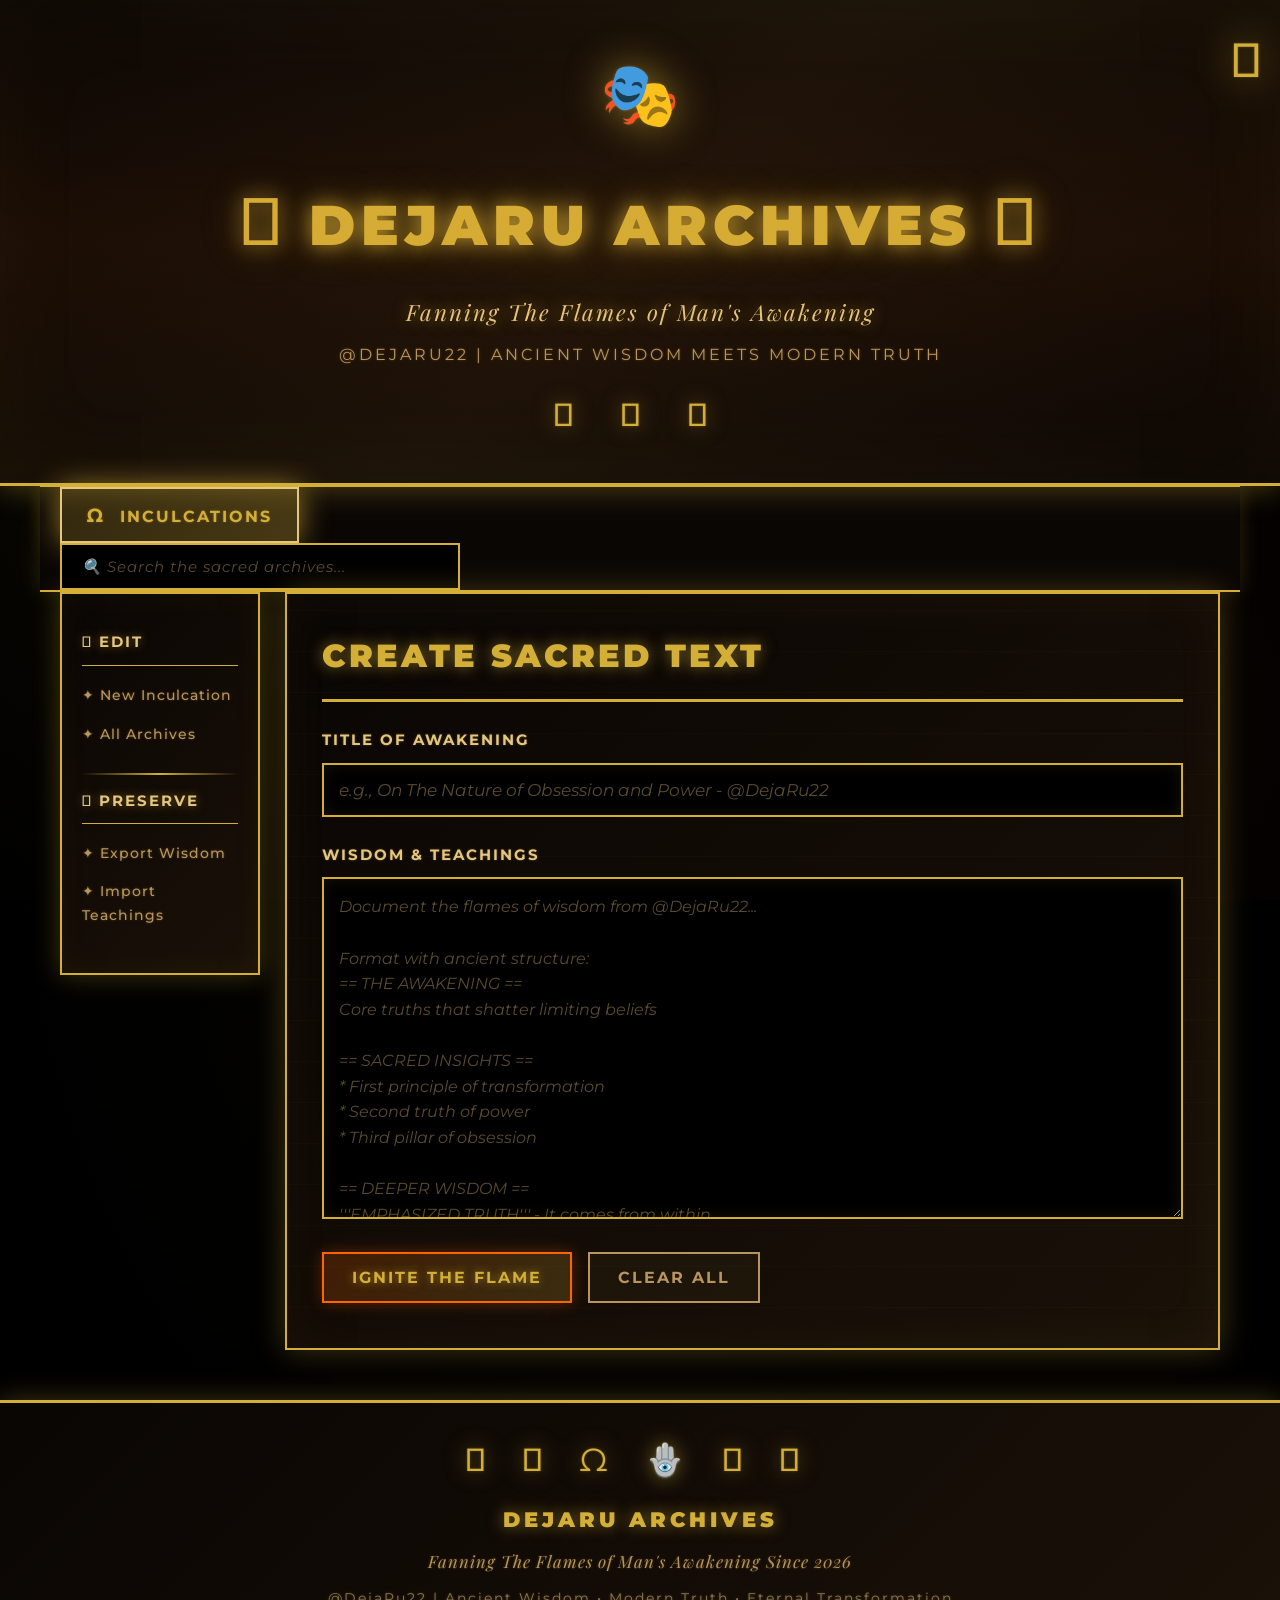
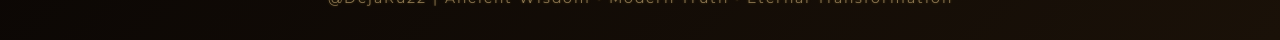
==== index.html @ dc23261e "first commit" ====
<!DOCTYPE html>
<html lang="en">
<head>
    <meta charset="UTF-8">
    <meta name="viewport" content="width=device-width, initial-scale=1.0">
    <title>DejaRu Archives 𓂀 Fanning The Flames of Man's Awakening</title>
    <link rel="stylesheet" href="styles.css">
    <link rel="preconnect" href="https://fonts.googleapis.com">
    <link rel="preconnect" href="https://fonts.gstatic.com" crossorigin>
    <link href="https://fonts.googleapis.com/css2?family=Montserrat:wght@400;700;900&family=Playfair+Display:ital,wght@0,400;0,700;1,400&display=swap" rel="stylesheet">
</head>
<body>
    <header>
        <div class="flame-overlay"></div>
        <div class="eye-of-horus">𓂀</div>
        <div class="container">
            <div class="mask-symbol">🎭</div>
            <h1 class="site-title">
                <span class="hieroglyph">𓂀</span> DEJARU ARCHIVES <span class="hieroglyph">𓂀</span>
            </h1>
            <p class="tagline">Fanning The Flames of Man's Awakening</p>
            <p class="subtitle">@DejaRu22 | Ancient Wisdom Meets Modern Truth</p>
            <div class="lotus-divider">𓆃 𓆃 𓆃</div>
        </div>
    </header>

    <nav class="container">
        <div class="nav-links">
            <a href="#" class="active"><span class="icon">Ω</span> Inculcations</a>
        </div>
        <div class="search-container">
            <input type="text" id="searchInput" placeholder="🔍 Search the sacred archives...">
            <div id="searchResults" class="search-results" style="display: none;"></div>
        </div>
    </nav>

    <main class="container">
        <div class="content-wrapper">
            <aside class="sidebar">
                <div class="tools-box">
                    <h3>𓂀 EDIT</h3>
                    <ul>
                        <li><a href="#" id="newPageLink">✦ New Inculcation</a></li>
                        <li><a href="#" id="viewPagesLink">✦ All Archives</a></li>
                    </ul>
                </div>
                <div class="tools-box">
                    <h3>𓆃 PRESERVE</h3>
                    <ul>
                        <li><a href="#" id="exportDataLink">✦ Export Wisdom</a></li>
                        <li><a href="#" id="importDataLink">✦ Import Teachings</a></li>
                    </ul>
                    <input type="file" id="importFileInput" accept=".json" style="display: none;">
                </div>
                <div class="tools-box" id="savedPagesBox" style="display: none;">
                    <h3>Ω CONTENTS</h3>
                    <ul id="savedPagesList"></ul>
                </div>
                <div class="tools-box" id="tocBox" style="display: none;">
                    <h3>Ω CONTENTS</h3>
                    <ul id="tableOfContents"></ul>
                </div>
            </aside>

            <article class="main-content">
                <div class="edit-section" id="editSection">
                    <h2>CREATE SACRED TEXT</h2>
                    <div class="form-group">
                        <label for="pageTitle">Title of Awakening</label>
                        <input type="text" id="pageTitle" placeholder="e.g., On The Nature of Obsession and Power - @DejaRu22">
                    </div>
                    <div class="form-group">
                        <label for="pageContent">Wisdom & Teachings</label>
                        <textarea id="pageContent" rows="12" placeholder="Document the flames of wisdom from @DejaRu22...

Format with ancient structure:
== THE AWAKENING ==
Core truths that shatter limiting beliefs

== SACRED INSIGHTS ==
* First principle of transformation
* Second truth of power
* Third pillar of obsession

== DEEPER WISDOM ==
'''EMPHASIZED TRUTH''' - It comes from within
''Subtle wisdom'' - The path reveals itself"></textarea>
                    </div>
                    <button id="generateBtn" class="btn-primary">IGNITE THE FLAME</button>
                    <button id="savePageBtn" class="btn-primary" style="display: none;">UPDATE WISDOM</button>
                    <button id="clearBtn" class="btn-secondary">Clear All</button>
                </div>

                <div class="display-section" id="displaySection" style="display: none;">
                    <div class="page-actions">
                        <button id="newPageBtn" class="btn-primary">New Teaching</button>
                        <button id="editBtn" class="btn-secondary">Edit</button>
                        <button id="deleteBtn" class="btn-delete">Terminate</button>
                        <button id="copyBtn" class="btn-secondary">Copy</button>
                    </div>
                    <h1 id="displayTitle" class="article-title"></h1>
                    <div class="article-metadata">
                        <p><span class="hieroglyph">𓂀</span> From the Archives of @DejaRu22 <span class="hieroglyph">𓆃</span></p>
                    </div>
                    <hr>
                    <div id="displayContent" class="article-content"></div>
                    <hr>
                    <div class="article-footer">
                        <p class="timestamp">Preserved: <span id="lastEdited"></span></p>
                        <p class="footer-quote">"The flames of awakening burn eternal."</p>
                    </div>
                </div>
            </article>
        </div>
    </main>

    <footer>
        <div class="container">
            <div class="footer-symbols">𓂀 𓆃 Ω 🪬 𓆃 𓂀</div>
            <p class="footer-main">DEJARU ARCHIVES</p>
            <p class="footer-tagline">Fanning The Flames of Man's Awakening Since 2026</p>
            <p class="footer-credit">@DejaRu22 | Ancient Wisdom • Modern Truth • Eternal Transformation</p>
        </div>
    </footer>

    <script src="script.js"></script>
</body>
</html>
---- styles.css ----
* {
    margin: 0;
    padding: 0;
    box-sizing: border-box;
}

html {
    scroll-behavior: smooth;
}

body {
    font-family: 'Montserrat', -apple-system, sans-serif;
    background: #000000;
    background-image: radial-gradient(ellipse at center, rgba(212, 175, 55, 0.03) 0%, rgba(0, 0, 0, 0.95) 70%);
    color: #d4af37;
    line-height: 1.7;
    text-shadow: 0 0 3px rgba(212, 175, 55, 0.3);
}

.container {
    max-width: 1200px;
    margin: 0 auto;
    padding: 0 20px;
}

/* Mystical Background */
body::before {
    content: '';
    position: fixed;
    top: 0;
    left: 0;
    width: 100%;
    height: 100%;
    background: 
        radial-gradient(circle at 20% 50%, rgba(212, 175, 55, 0.05) 0%, transparent 50%),
        radial-gradient(circle at 80% 80%, rgba(255, 100, 0, 0.03) 0%, transparent 50%);
    pointer-events: none;
    z-index: -1;
    animation: mysticalPulse 15s ease-in-out infinite;
}

@keyframes mysticalPulse {
    0%, 100% { opacity: 0.5; }
    50% { opacity: 1; }
}

/* Header - Golden Temple */
header {
    background: linear-gradient(135deg, #0a0604 0%, #1a1108 50%, #0a0604 100%);
    border-bottom: 3px solid #d4af37;
    box-shadow: 
        0 0 30px rgba(212, 175, 55, 0.4),
        inset 0 0 100px rgba(212, 175, 55, 0.05);
    color: #d4af37;
    padding: 40px 0;
    position: relative;
    overflow: hidden;
}

.flame-overlay {
    position: absolute;
    top: 0;
    left: 0;
    right: 0;
    bottom: 0;
    background: linear-gradient(180deg, 
        transparent 0%, 
        rgba(255, 100, 0, 0.05) 50%, 
        transparent 100%);
    animation: flameFlicker 4s ease-in-out infinite;
    pointer-events: none;
}

@keyframes flameFlicker {
    0%, 100% { opacity: 0.3; }
    50% { opacity: 0.7; }
}

.mask-symbol {
    font-size: 4em;
    text-align: center;
    margin-bottom: 15px;
    filter: drop-shadow(0 0 20px rgba(212, 175, 55, 0.6));
    animation: maskGlow 3s ease-in-out infinite;
}

@keyframes maskGlow {
    0%, 100% { 
        filter: drop-shadow(0 0 20px rgba(212, 175, 55, 0.6));
        transform: scale(1);
    }
    50% { 
        filter: drop-shadow(0 0 40px rgba(212, 175, 55, 0.9));
        transform: scale(1.05);
    }
}

.site-title {
    font-size: 3.5em;
    margin-bottom: 15px;
    font-weight: 900;
    letter-spacing: 6px;
    text-transform: uppercase;
    text-align: center;
    color: #d4af37;
    text-shadow: 
        0 0 20px rgba(212, 175, 55, 0.8),
        0 0 40px rgba(212, 175, 55, 0.4);
}

.hieroglyph {
    font-size: 1.2em;
    display: inline-block;
    animation: hieroglyphFloat 4s ease-in-out infinite;
}

@keyframes hieroglyphFloat {
    0%, 100% { transform: translateY(0); }
    50% { transform: translateY(-5px); }
}

.tagline {
    font-family: 'Playfair Display', serif;
    font-size: 1.4em;
    text-align: center;
    font-style: italic;
    margin-bottom: 10px;
    color: #e5c680;
    letter-spacing: 2px;
    text-shadow: 0 0 15px rgba(212, 175, 55, 0.6);
}

.subtitle {
    text-align: center;
    font-size: 1em;
    color: #b8945f;
    letter-spacing: 3px;
    text-transform: uppercase;
    margin-bottom: 20px;
}

.lotus-divider {
    text-align: center;
    font-size: 2em;
    color: #d4af37;
    letter-spacing: 20px;
    margin-top: 20px;
    filter: drop-shadow(0 0 10px rgba(212, 175, 55, 0.5));
}

/* Eye of Horus - Blinking */
.eye-of-horus {
    position: absolute;
    top: 20px;
    right: 20px;
    font-size: 3em;
    color: #d4af37;
    filter: drop-shadow(0 0 20px rgba(212, 175, 55, 0.8));
    animation: eyeBlink 8s infinite;
    cursor: pointer;
    transition: transform 0.3s;
}

.eye-of-horus:hover {
    transform: scale(1.2);
    filter: drop-shadow(0 0 30px rgba(212, 175, 55, 1));
}

@keyframes eyeBlink {
    0%, 48%, 52%, 100% {
        opacity: 1;
        transform: scaleY(1);
    }
    50% {
        opacity: 0.3;
        transform: scaleY(0.1);
    }
}

/* Navigation - Sacred Tabs */
nav {
    background: #0a0604;
    border-bottom: 2px solid #d4af37;
    border-top: 1px solid #d4af37;
    padding: 15px 0;
    margin-bottom: 25px;
    box-shadow: 0 0 20px rgba(212, 175, 55, 0.2);
}

nav .container {
    display: flex;
    justify-content: space-between;
    align-items: center;
    gap: 20px;
    flex-wrap: wrap;
}

.nav-links {
    display: flex;
    gap: 25px;
}

.nav-links a {
    color: #d4af37;
    text-decoration: none;
    padding: 10px 25px;
    border: 2px solid #d4af37;
    border-radius: 0;
    transition: all 0.4s ease;
    font-family: 'Montserrat', sans-serif;
    font-weight: 700;
    letter-spacing: 2px;
    text-transform: uppercase;
    position: relative;
    overflow: hidden;
    background: linear-gradient(135deg, rgba(212, 175, 55, 0.05), rgba(212, 175, 55, 0.1));
}

.nav-links a .icon {
    margin-right: 8px;
    font-size: 1.2em;
}

.nav-links a::before {
    content: '';
    position: absolute;
    top: 0;
    left: -100%;
    width: 100%;
    height: 100%;
    background: linear-gradient(90deg, transparent, rgba(212, 175, 55, 0.3), transparent);
    transition: left 0.6s;
}

.nav-links a:hover::before {
    left: 100%;
}

.nav-links a:hover {
    background: rgba(212, 175, 55, 0.2);
    box-shadow: 
        0 0 25px rgba(212, 175, 55, 0.6),
        inset 0 0 15px rgba(212, 175, 55, 0.2);
    text-shadow: 0 0 15px rgba(212, 175, 55, 1);
    transform: translateY(-2px);
}

.nav-links a.active {
    background: linear-gradient(135deg, rgba(212, 175, 55, 0.2), rgba(212, 175, 55, 0.3));
    box-shadow: 0 0 30px rgba(212, 175, 55, 0.7);
    border-color: #e5c680;
}

/* Search Bar */
.search-container {
    position: relative;
    flex: 1;
    max-width: 400px;
    min-width: 250px;
}

#searchInput {
    width: 100%;
    padding: 12px 20px;
    background: #000000;
    border: 2px solid #d4af37;
    color: #d4af37;
    font-family: 'Montserrat', sans-serif;
    font-size: 0.95em;
    border-radius: 0;
    transition: all 0.3s;
    letter-spacing: 1px;
}

#searchInput:focus {
    outline: none;
    box-shadow: 0 0 20px rgba(212, 175, 55, 0.6);
    border-color: #e5c680;
    text-shadow: 0 0 5px rgba(212, 175, 55, 0.4);
}

#searchInput::placeholder {
    color: #5a4a2f;
    font-style: italic;
}

.search-results {
    position: absolute;
    top: 100%;
    left: 0;
    right: 0;
    background: linear-gradient(135deg, #0a0604 0%, #1a1108 100%);
    border: 2px solid #d4af37;
    border-top: none;
    max-height: 400px;
    overflow-y: auto;
    z-index: 1000;
    box-shadow: 0 10px 30px rgba(0, 0, 0, 0.8);
}

.search-result-item {
    padding: 15px;
    border-bottom: 1px solid rgba(212, 175, 55, 0.2);
    cursor: pointer;
    transition: all 0.3s;
}

.search-result-item:hover {
    background: rgba(212, 175, 55, 0.1);
    box-shadow: inset 5px 0 0 #d4af37;
}

.search-result-item:last-child {
    border-bottom: none;
}

.search-result-title {
    color: #d4af37;
    font-weight: 700;
    margin-bottom: 5px;
    font-size: 1.05em;
}

.search-result-excerpt {
    color: #b8945f;
    font-size: 0.9em;
    line-height: 1.4;
}

.search-no-results {
    padding: 20px;
    text-align: center;
    color: #8a7450;
    font-style: italic;
}

/* Main Content */
.content-wrapper {
    display: grid;
    grid-template-columns: 200px 1fr;
    gap: 25px;
    margin-bottom: 30px;
}

/* Sidebar - Sacred Vault */
.sidebar {
    background: linear-gradient(135deg, #0a0604 0%, #1a1108 100%);
    border: 2px solid #d4af37;
    padding: 20px;
    height: fit-content;
    border-radius: 0;
    box-shadow: 
        0 0 25px rgba(212, 175, 55, 0.3),
        inset 0 0 30px rgba(212, 175, 55, 0.05);
}

.tools-box {
    margin-bottom: 25px;
    position: relative;
    padding-top: 15px;
}

.tools-box::before {
    content: '';
    position: absolute;
    top: 0;
    left: 0;
    right: 0;
    height: 2px;
    background: linear-gradient(90deg, transparent, #d4af37, transparent);
}

.tools-box:first-child::before {
    display: none;
}

.tools-box:last-child {
    margin-bottom: 0;
}

.tools-box h3 {
    font-size: 0.95em;
    margin-bottom: 15px;
    padding-bottom: 10px;
    border-bottom: 1px solid #d4af37;
    color: #e5c680;
    letter-spacing: 2px;
    text-transform: uppercase;
    font-weight: 700;
    text-shadow: 0 0 10px rgba(212, 175, 55, 0.5);
}

.tools-box ul {
    list-style: none;
}

.tools-box li {
    margin: 12px 0;
}

.tools-box a {
    color: #b8945f;
    text-decoration: none;
    font-size: 0.9em;
    transition: all 0.3s;
    display: inline-block;
    letter-spacing: 1px;
    font-weight: 500;
}

.tools-box a:hover {
    color: #d4af37;
    text-shadow: 0 0 12px rgba(212, 175, 55, 0.8);
    transform: translateX(8px);
    filter: drop-shadow(0 0 5px rgba(212, 175, 55, 0.5));
}

.category-filter.active {
    color: #d4af37;
    font-weight: 700;
    text-shadow: 0 0 10px rgba(212, 175, 55, 0.8);
}

#tableOfContents {
    max-height: 400px;
    overflow-y: auto;
}

#tableOfContents::-webkit-scrollbar {
    width: 10px;
}

#tableOfContents::-webkit-scrollbar-track {
    background: #0a0604;
    border: 1px solid #d4af37;
}

#tableOfContents::-webkit-scrollbar-thumb {
    background: linear-gradient(180deg, #d4af37, #b8945f);
    box-shadow: 0 0 10px rgba(212, 175, 55, 0.5);
}

#tableOfContents::-webkit-scrollbar-thumb:hover {
    background: #d4af37;
}

/* Main Article - Sacred Scroll */
.main-content {
    background: linear-gradient(135deg, #0a0604 0%, #1a1108 100%);
    border: 2px solid #d4af37;
    padding: 35px;
    border-radius: 0;
    min-height: 500px;
    box-shadow: 
        0 0 30px rgba(212, 175, 55, 0.3),
        inset 0 0 50px rgba(212, 175, 55, 0.05);
    position: relative;
}

.main-content::before {
    content: '';
    position: absolute;
    top: 0;
    left: 0;
    right: 0;
    bottom: 0;
    background: 
        repeating-linear-gradient(
            0deg,
            transparent,
            transparent 40px,
            rgba(212, 175, 55, 0.02) 40px,
            rgba(212, 175, 55, 0.02) 41px
        );
    pointer-events: none;
}

/* Edit Section */
.edit-section h2 {
    margin-bottom: 25px;
    color: #d4af37;
    font-size: 2em;
    letter-spacing: 3px;
    text-transform: uppercase;
    border-bottom: 3px solid #d4af37;
    padding-bottom: 15px;
    font-weight: 900;
    text-shadow: 0 0 15px rgba(212, 175, 55, 0.6);
}

.form-group {
    margin-bottom: 25px;
    position: relative;
    z-index: 1;
}

.form-group label {
    display: block;
    margin-bottom: 10px;
    font-weight: 700;
    color: #e5c680;
    letter-spacing: 2px;
    text-transform: uppercase;
    font-size: 0.95em;
}

.form-group input[type="text"] {
    width: 100%;
    padding: 15px;
    border: 2px solid #d4af37;
    border-radius: 0;
    font-size: 1.05em;
    font-family: 'Montserrat', sans-serif;
    background: #000000;
    color: #d4af37;
    box-shadow: inset 0 0 15px rgba(212, 175, 55, 0.1);
    transition: all 0.3s;
}

.form-group textarea {
    width: 100%;
    padding: 15px;
    border: 2px solid #d4af37;
    border-radius: 0;
    font-size: 1em;
    font-family: 'Montserrat', sans-serif;
    resize: vertical;
    background: #000000;
    color: #d4af37;
    box-shadow: inset 0 0 15px rgba(212, 175, 55, 0.1);
    transition: all 0.3s;
    line-height: 1.6;
}

.form-group input:focus,
.form-group textarea:focus {
    outline: none;
    border-color: #e5c680;
    box-shadow: 
        0 0 20px rgba(212, 175, 55, 0.6),
        inset 0 0 20px rgba(212, 175, 55, 0.15);
    text-shadow: 0 0 5px rgba(212, 175, 55, 0.4);
}

.form-group input::placeholder,
.form-group textarea::placeholder {
    color: #5a4a2f;
    font-style: italic;
}

/* Category Selection */
.category-select {
    display: flex;
    flex-wrap: wrap;
    gap: 15px;
    padding: 15px;
    background: rgba(212, 175, 55, 0.05);
    border: 1px solid rgba(212, 175, 55, 0.3);
}

.category-checkbox {
    display: flex;
    align-items: center;
    gap: 8px;
    color: #b8945f;
    cursor: pointer;
    font-size: 0.95em;
    font-weight: 600;
    letter-spacing: 1px;
    transition: all 0.3s;
}

.category-checkbox:hover {
    color: #d4af37;
    text-shadow: 0 0 8px rgba(212, 175, 55, 0.6);
}

.category-checkbox input[type="checkbox"] {
    width: 18px;
    height: 18px;
    cursor: pointer;
    accent-color: #d4af37;
}

/* Article Categories Display */
.article-categories {
    display: flex;
    flex-wrap: wrap;
    gap: 10px;
    margin-bottom: 15px;
}

.category-tag {
    display: inline-block;
    padding: 6px 14px;
    background: linear-gradient(135deg, rgba(212, 175, 55, 0.2), rgba(212, 175, 55, 0.3));
    border: 1px solid #d4af37;
    color: #d4af37;
    font-size: 0.85em;
    font-weight: 700;
    letter-spacing: 1px;
    text-transform: uppercase;
    box-shadow: 0 0 10px rgba(212, 175, 55, 0.3);
}

/* Buttons - Sacred Actions */
.btn-primary,
.btn-secondary,
.btn-delete {
    padding: 14px 28px;
    border: 2px solid #d4af37;
    border-radius: 0;
    font-size: 1em;
    cursor: pointer;
    margin-right: 12px;
    margin-bottom: 10px;
    transition: all 0.4s ease;
    font-family: 'Montserrat', sans-serif;
    font-weight: 700;
    letter-spacing: 2px;
    text-transform: uppercase;
    position: relative;
    overflow: hidden;
    z-index: 1;
}

.btn-primary {
    background: linear-gradient(135deg, rgba(255, 100, 0, 0.2), rgba(212, 175, 55, 0.2));
    color: #d4af37;
    border-color: #ff6400;
    text-shadow: 0 0 8px rgba(212, 175, 55, 0.6);
    box-shadow: 0 0 15px rgba(255, 100, 0, 0.3);
}

.btn-primary::before {
    content: '';
    position: absolute;
    top: 50%;
    left: 50%;
    width: 0;
    height: 0;
    border-radius: 50%;
    background: radial-gradient(circle, rgba(255, 100, 0, 0.4), transparent);
    transform: translate(-50%, -50%);
    transition: width 0.6s, height 0.6s;
    z-index: -1;
}

.btn-primary:hover::before {
    width: 400px;
    height: 400px;
}

.btn-primary:hover {
    background: linear-gradient(135deg, rgba(255, 100, 0, 0.4), rgba(212, 175, 55, 0.4));
    box-shadow: 
        0 0 30px rgba(255, 100, 0, 0.7),
        0 0 50px rgba(212, 175, 55, 0.4);
    text-shadow: 0 0 15px rgba(255, 100, 0, 1);
    transform: translateY(-3px);
    border-color: #ffa500;
}

.btn-secondary {
    background: rgba(212, 175, 55, 0.05);
    color: #b8945f;
    border: 2px solid #b8945f;
}

.btn-secondary:hover {
    background: rgba(212, 175, 55, 0.15);
    box-shadow: 0 0 20px rgba(212, 175, 55, 0.5);
    text-shadow: 0 0 10px rgba(212, 175, 55, 0.8);
    color: #d4af37;
    border-color: #d4af37;
    transform: translateY(-2px);
}

.btn-delete {
    background: rgba(180, 0, 0, 0.2);
    color: #ff4444;
    border: 2px solid #cc0000;
}

.btn-delete:hover {
    background: rgba(180, 0, 0, 0.4);
    box-shadow: 
        0 0 25px rgba(255, 0, 0, 0.6),
        0 0 40px rgba(255, 0, 0, 0.3);
    text-shadow: 0 0 12px rgba(255, 0, 0, 1);
    border-color: #ff0000;
    transform: translateY(-3px);
}

/* Display Section - Sacred Texts */
.display-section {
    animation: fadeIn 0.8s ease-in;
    position: relative;
    z-index: 1;
}

@keyframes fadeIn {
    from {
        opacity: 0;
        transform: translateY(30px);
    }
    to {
        opacity: 1;
        transform: translateY(0);
    }
}

.page-actions {
    float: right;
    margin-bottom: 20px;
}

.article-title {
    font-size: 2.8em;
    margin-bottom: 15px;
    color: #d4af37;
    border-bottom: none;
    letter-spacing: 3px;
    text-transform: uppercase;
    font-weight: 900;
    text-shadow: 
        0 0 20px rgba(212, 175, 55, 0.6),
        0 0 40px rgba(212, 175, 55, 0.3);
    line-height: 1.2;
}

.article-metadata {
    font-size: 0.95em;
    color: #b8945f;
    margin-bottom: 20px;
    letter-spacing: 1px;
    font-style: italic;
}

.article-content {
    line-height: 1.9;
    color: #c9b382;
    clear: both;
    padding-top: 25px;
    font-size: 1.05em;
}

.article-content h2 {
    font-size: 1.9em;
    margin-top: 40px;
    margin-bottom: 20px;
    border-bottom: 3px solid #d4af37;
    padding-bottom: 12px;
    scroll-margin-top: 20px;
    color: #d4af37;
    letter-spacing: 3px;
    text-transform: uppercase;
    font-weight: 900;
    text-shadow: 0 0 15px rgba(212, 175, 55, 0.5);
}

.article-content h3 {
    font-size: 1.5em;
    margin-top: 30px;
    margin-bottom: 15px;
    scroll-margin-top: 20px;
    color: #e5c680;
    letter-spacing: 2px;
    font-weight: 700;
    text-shadow: 0 0 10px rgba(212, 175, 55, 0.4);
}

.article-content h2:target,
.article-content h3:target {
    background: linear-gradient(90deg, rgba(212, 175, 55, 0.2), transparent);
    padding: 12px;
    margin-left: -12px;
    border-radius: 0;
    box-shadow: 
        -5px 0 0 #d4af37,
        0 0 30px rgba(212, 175, 55, 0.4);
}

.article-content p {
    margin-bottom: 18px;
}

.article-content ul {
    margin-left: 35px;
    margin-bottom: 20px;
    list-style: none;
}

.article-content li {
    margin-bottom: 12px;
    position: relative;
    padding-left: 10px;
}

.article-content li::before {
    content: '✦';
    position: absolute;
    left: -25px;
    color: #d4af37;
    font-size: 1.2em;
    filter: drop-shadow(0 0 5px rgba(212, 175, 55, 0.6));
}

.article-content a {
    color: #ffd700;
    text-decoration: none;
    border-bottom: 1px solid #d4af37;
    transition: all 0.3s;
    font-weight: 600;
}

.article-content a:hover {
    color: #ffeb3b;
    border-bottom: 2px solid #ffeb3b;
    text-shadow: 0 0 15px rgba(255, 215, 0, 0.8);
    filter: drop-shadow(0 0 5px rgba(255, 215, 0, 0.6));
}

.article-content strong {
    color: #d4af37;
    font-weight: 900;
    text-shadow: 0 0 8px rgba(212, 175, 55, 0.6);
    letter-spacing: 1px;
}

.article-content em {
    color: #e5c680;
    font-family: 'Playfair Display', serif;
    font-style: italic;
}

.article-footer {
    margin-top: 40px;
    padding-top: 20px;
    border-top: 2px solid #d4af37;
    color: #8a7450;
    letter-spacing: 1px;
}

.timestamp {
    font-size: 0.9em;
    margin-bottom: 10px;
}

.footer-quote {
    font-family: 'Playfair Display', serif;
    font-style: italic;
    font-size: 1.1em;
    color: #b8945f;
    text-align: center;
    margin-top: 15px;
}

hr {
    border: none;
    border-top: 2px solid #d4af37;
    margin: 30px 0;
    box-shadow: 0 0 10px rgba(212, 175, 55, 0.3);
    position: relative;
}

hr::after {
    content: '𓂀';
    position: absolute;
    top: 50%;
    left: 50%;
    transform: translate(-50%, -50%);
    background: #0a0604;
    padding: 0 15px;
    color: #d4af37;
    font-size: 1.5em;
}

/* Footer - Sacred Ground */
footer {
    background: linear-gradient(135deg, #0a0604 0%, #1a1108 100%);
    border-top: 3px solid #d4af37;
    padding: 30px 0;
    text-align: center;
    color: #b8945f;
    box-shadow: 0 0 25px rgba(212, 175, 55, 0.3);
    margin-top: 50px;
}

.footer-symbols {
    font-size: 2em;
    color: #d4af37;
    margin-bottom: 15px;
    letter-spacing: 15px;
    filter: drop-shadow(0 0 10px rgba(212, 175, 55, 0.5));
}

.footer-main {
    font-size: 1.3em;
    font-weight: 900;
    letter-spacing: 4px;
    text-transform: uppercase;
    color: #d4af37;
    margin-bottom: 10px;
    text-shadow: 0 0 15px rgba(212, 175, 55, 0.6);
}

.footer-tagline {
    font-family: 'Playfair Display', serif;
    font-style: italic;
    font-size: 1.05em;
    color: #b8945f;
    margin-bottom: 8px;
    letter-spacing: 1px;
}

.footer-credit {
    font-size: 0.9em;
    color: #8a7450;
    letter-spacing: 2px;
    margin-top: 10px;
}

/* Responsive */
@media (max-width: 768px) {
    .content-wrapper {
        grid-template-columns: 1fr;
    }

    .sidebar {
        order: 2;
        margin-top: 20px;
    }

    .main-content {
        order: 1;
    }

    .site-title {
        font-size: 2.2em;
        letter-spacing: 3px;
    }
    
    .eye-of-horus {
        font-size: 2em;
        top: 10px;
        right: 10px;
    }
    
    .mask-symbol {
        font-size: 3em;
    }

    .nav-links {
        flex-wrap: wrap;
        gap: 12px;
        justify-content: center;
        width: 100%;
    }
    
    .nav-links a {
        padding: 8px 16px;
        font-size: 0.85em;
    }
    
    .article-title {
        font-size: 1.8em;
    }
    
    .btn-primary,
    .btn-secondary,
    .btn-delete {
        padding: 12px 20px;
        font-size: 0.9em;
        letter-spacing: 1px;
    }
    
    .page-actions {
        float: none;
        margin-bottom: 20px;
    }
    
    .article-content h2 {
        font-size: 1.5em;
    }
    
    .article-content h3 {
        font-size: 1.2em;
    }
}
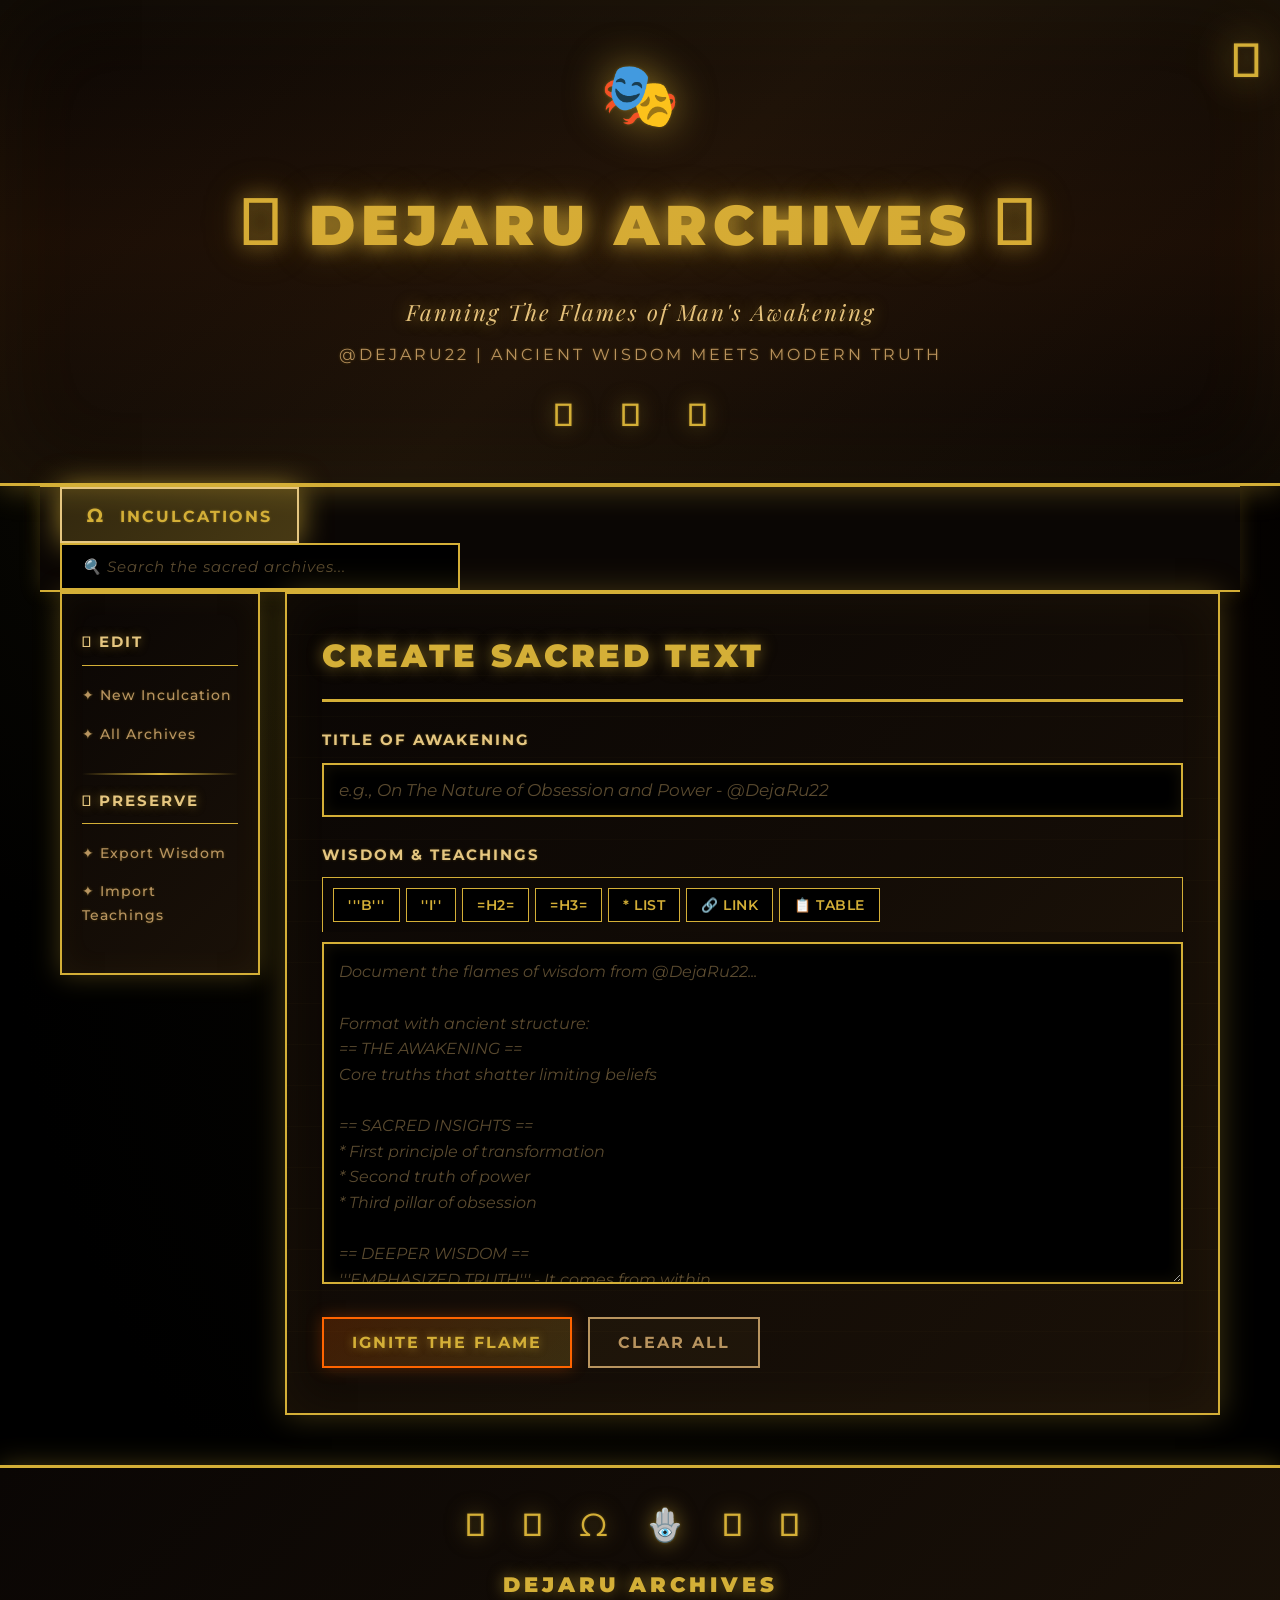
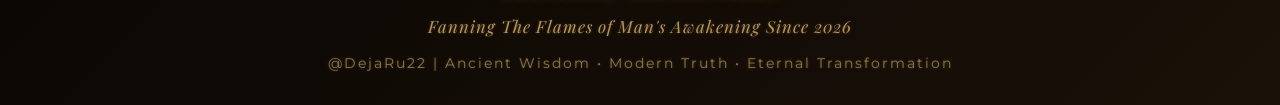
==== commit 9911a6f2: "first commit" ====
--- a/index.html
+++ b/index.html
@@ -71,6 +71,15 @@
                     </div>
                     <div class="form-group">
                         <label for="pageContent">Wisdom & Teachings</label>
+                        <div class="editing-toolbar">
+                            <button type="button" class="toolbar-btn" data-action="bold" title="Bold Text">'''B'''</button>
+                            <button type="button" class="toolbar-btn" data-action="italic" title="Italic Text">''I''</button>
+                            <button type="button" class="toolbar-btn" data-action="heading2" title="Heading 2">=H2=</button>
+                            <button type="button" class="toolbar-btn" data-action="heading3" title="Heading 3">=H3=</button>
+                            <button type="button" class="toolbar-btn" data-action="bullet" title="Bullet List">* List</button>
+                            <button type="button" class="toolbar-btn" data-action="link" title="Insert Link">🔗 Link</button>
+                            <button type="button" class="toolbar-btn" data-action="table" title="Insert Table">📋 Table</button>
+                        </div>
                         <textarea id="pageContent" rows="12" placeholder="Document the flames of wisdom from @DejaRu22...
 
 Format with ancient structure:
--- a/styles.css
+++ b/styles.css
@@ -548,6 +548,44 @@
     font-style: italic;
 }
 
+/* Editing Toolbar */
+.editing-toolbar {
+    display: flex;
+    gap: 6px;
+    margin-bottom: 10px;
+    padding: 10px;
+    background: linear-gradient(135deg, #0a0604 0%, #1a1108 100%);
+    border: 1px solid #d4af37;
+    border-bottom: none;
+    flex-wrap: wrap;
+}
+
+.toolbar-btn {
+    padding: 8px 14px;
+    background: #000000;
+    border: 1px solid #d4af37;
+    color: #d4af37;
+    font-family: 'Montserrat', sans-serif;
+    font-size: 0.85em;
+    font-weight: 600;
+    cursor: pointer;
+    transition: all 0.3s;
+    letter-spacing: 0.5px;
+    text-transform: uppercase;
+}
+
+.toolbar-btn:hover {
+    background: #d4af37;
+    color: #000000;
+    box-shadow: 0 0 15px rgba(212, 175, 55, 0.5);
+    transform: translateY(-2px);
+}
+
+.toolbar-btn:active {
+    transform: translateY(0);
+    box-shadow: 0 0 10px rgba(212, 175, 55, 0.3);
+}
+
 /* Category Selection */
 .category-select {
     display: flex;
@@ -834,6 +872,56 @@
     font-style: italic;
 }
 
+/* Wiki Tables */
+.wiki-table {
+    width: 100%;
+    margin: 25px 0;
+    border-collapse: collapse;
+    background: linear-gradient(135deg, #0a0604 0%, #1a1108 100%);
+    border: 2px solid #d4af37;
+    box-shadow: 0 0 20px rgba(212, 175, 55, 0.2);
+}
+
+.wiki-table thead {
+    background: linear-gradient(135deg, #1a1108 0%, #2a1810 100%);
+}
+
+.wiki-table th {
+    padding: 15px;
+    text-align: left;
+    color: #d4af37;
+    font-weight: 900;
+    text-transform: uppercase;
+    letter-spacing: 2px;
+    border: 1px solid #d4af37;
+    font-size: 0.95em;
+    text-shadow: 0 0 10px rgba(212, 175, 55, 0.5);
+}
+
+.wiki-table td {
+    padding: 12px 15px;
+    color: #c9b382;
+    border: 1px solid #5a4628;
+    line-height: 1.6;
+}
+
+.wiki-table tbody tr {
+    transition: all 0.3s;
+}
+
+.wiki-table tbody tr:hover {
+    background: rgba(212, 175, 55, 0.05);
+    box-shadow: inset 0 0 15px rgba(212, 175, 55, 0.1);
+}
+
+.wiki-table tbody tr:nth-child(even) {
+    background: rgba(0, 0, 0, 0.3);
+}
+
+.wiki-table tbody tr:nth-child(even):hover {
+    background: rgba(212, 175, 55, 0.08);
+}
+
 .article-footer {
     margin-top: 40px;
     padding-top: 20px;
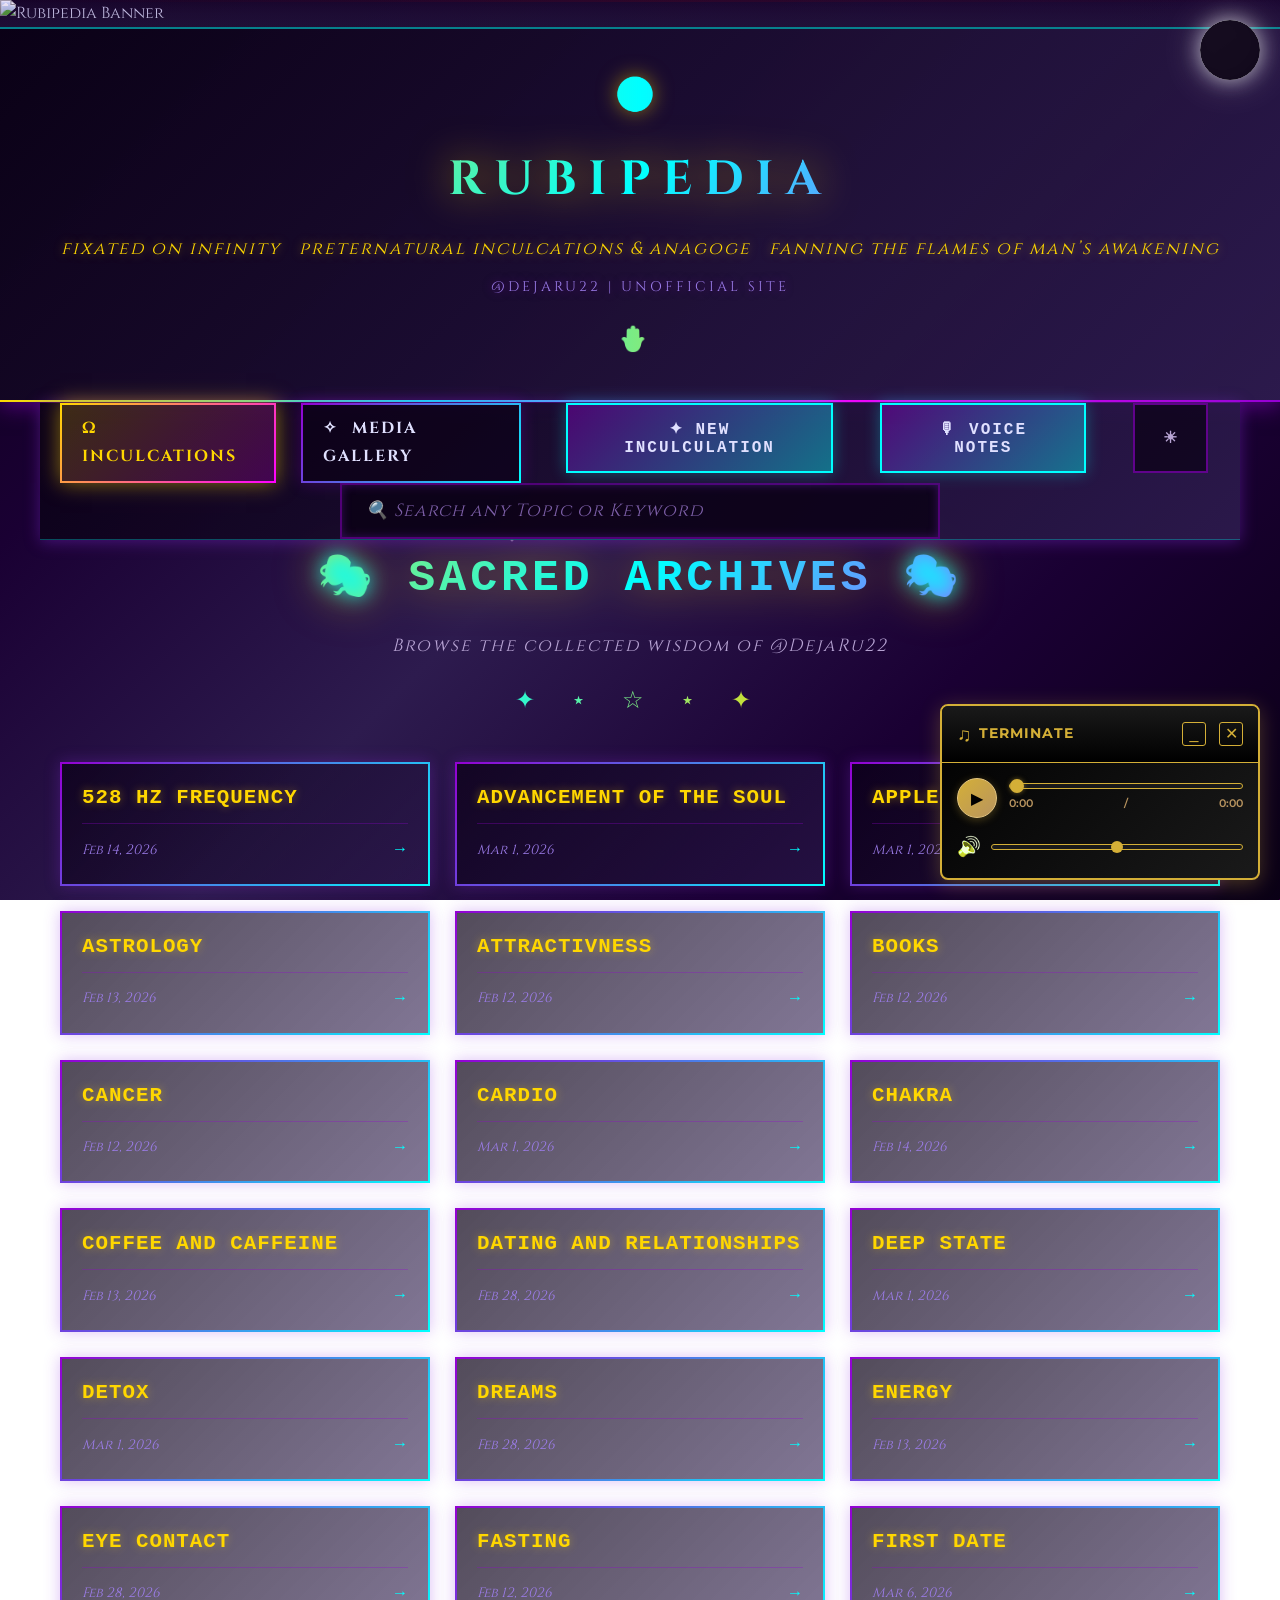
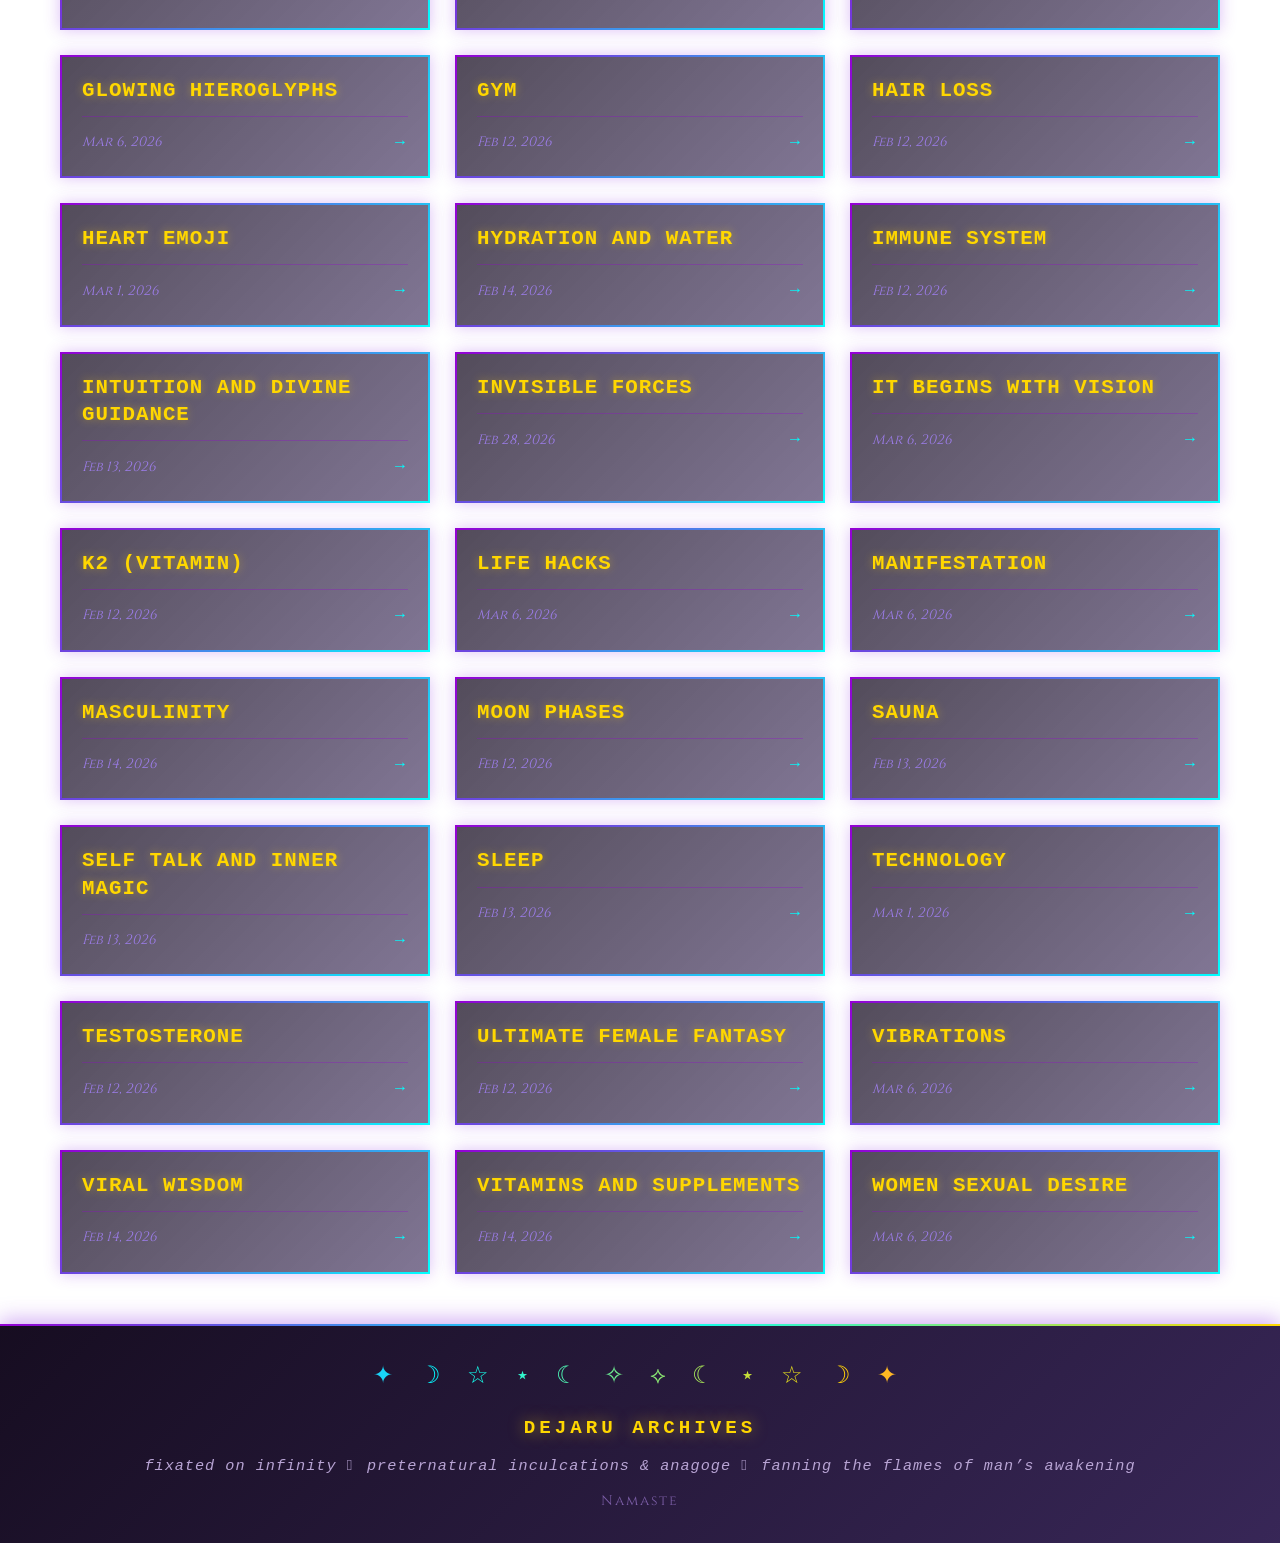
==== commit 4a3f3036: "Add media gallery, sync/export improvements, backups, and project updates" ====
--- a/index.html
+++ b/index.html
@@ -3,66 +3,103 @@
 <head>
     <meta charset="UTF-8">
     <meta name="viewport" content="width=device-width, initial-scale=1.0">
-    <title>DejaRu Archives 𓂀 Fanning The Flames of Man's Awakening</title>
+    <title>Rubipedia</title>
+    <link rel="manifest" href="manifest.json">
+    <meta name="theme-color" content="#9400D3">
     <link rel="stylesheet" href="styles.css">
     <link rel="preconnect" href="https://fonts.googleapis.com">
     <link rel="preconnect" href="https://fonts.gstatic.com" crossorigin>
-    <link href="https://fonts.googleapis.com/css2?family=Montserrat:wght@400;700;900&family=Playfair+Display:ital,wght@0,400;0,700;1,400&display=swap" rel="stylesheet">
+    <link rel="preload" href="https://fonts.googleapis.com/css2?family=Cinzel:wght@400;600;700&family=Montserrat:wght@400;700;900&family=Playfair+Display:ital,wght@0,400;0,700;1,400&display=swap" as="style">
+    <link href="https://fonts.googleapis.com/css2?family=Cinzel:wght@400;600;700&family=Montserrat:wght@400;700;900&family=Playfair+Display:ital,wght@0,400;0,700;1,400&display=swap" rel="stylesheet">
 </head>
 <body>
+    <a href="#mainContent" class="skip-link">Skip to main content</a>
     <header>
+        <div class="banner-image-container">
+            <img src="Images/banner.png" alt="Rubipedia Banner" class="header-banner" loading="lazy">
+        </div>
         <div class="flame-overlay"></div>
-        <div class="eye-of-horus">𓂀</div>
+        <div class="moon-container">
+            <div class="moon" id="animatedMoon">
+                <div class="moon-phase"></div>
+            </div>
+        </div>
         <div class="container">
-            <div class="mask-symbol">🎭</div>
+            <div class="mask-symbol">🌕</div>
             <h1 class="site-title">
-                <span class="hieroglyph">𓂀</span> DEJARU ARCHIVES <span class="hieroglyph">𓂀</span>
+                RUBIPEDIA
             </h1>
-            <p class="tagline">Fanning The Flames of Man's Awakening</p>
-            <p class="subtitle">@DejaRu22 | Ancient Wisdom Meets Modern Truth</p>
-            <div class="lotus-divider">𓆃 𓆃 𓆃</div>
+            <p class="tagline">fixated on infinity 𓂀 preternatural inculcations & anagoge 𓆃  fanning the flames of man’s awakening</p>
+            <p class="subtitle">@DejaRu22 | Unofficial Site</p>
+            <div class="lotus-divider">🪬</div>
         </div>
     </header>
 
-    <nav class="container">
+    <nav class="container" aria-label="Main navigation">
         <div class="nav-links">
-            <a href="#" class="active"><span class="icon">Ω</span> Inculcations</a>
+            <a href="#" id="homeLink" class="active" aria-label="Home - View all inculcations"><span class="icon" aria-hidden="true">Ω</span> Inculcations</a>
+            <a href="media.html" aria-label="Media Gallery"><span class="icon" aria-hidden="true">✧</span> Media Gallery</a>
+            <button id="navNewPageBtn" class="btn-primary" style="margin-left: 20px;" aria-label="Create a new inculcation">✦ New Inculculation</button>
+            <button id="navVoiceNotesBtn" class="btn-primary" style="margin-left: 10px;" aria-label="View Voice Notes">🎙 Voice Notes</button>
+            <button id="themeToggleBtn" class="btn-secondary" style="margin-left: 10px;" aria-label="Toggle light/dark mode" title="Toggle theme">☀</button>
         </div>
         <div class="search-container">
-            <input type="text" id="searchInput" placeholder="🔍 Search the sacred archives...">
+            <input type="text" id="searchInput" placeholder="🔍 Search any Topic or Keyword">
             <div id="searchResults" class="search-results" style="display: none;"></div>
         </div>
     </nav>
 
-    <main class="container">
+    <main class="container" id="mainContent">
+        <!-- Table of Contents Welcome View (Full Width) -->
+        <div class="toc-view-fullwidth" id="tocView" style="display: none;">
+            <div class="toc-header">
+                <h1 class="toc-title">
+                    <span class="hieroglyph">🎭</span> SACRED ARCHIVES <span class="hieroglyph">🎭</span>
+                </h1>
+                <p class="toc-subtitle">Browse the collected wisdom of @DejaRu22</p>
+                <div class="lotus-divider">✦ ⋆ ☆ ⋆ ✦</div>
+            </div>
+            
+            <div id="tocGrid" class="toc-grid">
+                <!-- Cards will be dynamically populated here -->
+            </div>
+            
+            <div class="toc-empty" id="tocEmpty" style="display: none;">
+                <p>No wisdom archived yet. Create your first teaching!</p>
+                <button class="btn-primary" onclick="createNewPage()">Begin the Journey</button>
+            </div>
+        </div>
+
         <div class="content-wrapper">
             <aside class="sidebar">
                 <div class="tools-box">
-                    <h3>𓂀 EDIT</h3>
+                    <h3>✦ EDIT ✦</h3>
                     <ul>
-                        <li><a href="#" id="newPageLink">✦ New Inculcation</a></li>
-                        <li><a href="#" id="viewPagesLink">✦ All Archives</a></li>
+                        <li><a href="#" id="newPageLink">☆ New Inculcation</a></li>
+                        <li><a href="#" id="viewPagesLink">☆ All Archives</a></li>
                     </ul>
                 </div>
                 <div class="tools-box">
-                    <h3>𓆃 PRESERVE</h3>
+                    <h3>⋆ PRESERVE ⋆</h3>
                     <ul>
-                        <li><a href="#" id="exportDataLink">✦ Export Wisdom</a></li>
-                        <li><a href="#" id="importDataLink">✦ Import Teachings</a></li>
+                        <li><a href="#" id="exportDataLink">☆ Export Wisdom</a></li>
+                        <li><a href="#" id="importDataLink">☆ Import Teachings</a></li>
+                        <li><a href="#" id="syncProjectLink">☆ Sync Everything to Project Files</a></li>
                     </ul>
                     <input type="file" id="importFileInput" accept=".json" style="display: none;">
                 </div>
                 <div class="tools-box" id="savedPagesBox" style="display: none;">
-                    <h3>Ω CONTENTS</h3>
+                    <h3>☽ CONTENTS ☾</h3>
                     <ul id="savedPagesList"></ul>
                 </div>
                 <div class="tools-box" id="tocBox" style="display: none;">
-                    <h3>Ω CONTENTS</h3>
+                    <h3>☽ CONTENTS ☾</h3>
                     <ul id="tableOfContents"></ul>
                 </div>
             </aside>
 
             <article class="main-content">
+
                 <div class="edit-section" id="editSection">
                     <h2>CREATE SACRED TEXT</h2>
                     <div class="form-group">
@@ -70,30 +107,71 @@
                         <input type="text" id="pageTitle" placeholder="e.g., On The Nature of Obsession and Power - @DejaRu22">
                     </div>
                     <div class="form-group">
+                        <label for="pageTags">Tags (comma-separated)</label>
+                        <input type="text" id="pageTags" placeholder="e.g., health, testosterone, supplements" maxlength="500">
+                    </div>
+                    <div class="form-group">
                         <label for="pageContent">Wisdom & Teachings</label>
                         <div class="editing-toolbar">
-                            <button type="button" class="toolbar-btn" data-action="bold" title="Bold Text">'''B'''</button>
-                            <button type="button" class="toolbar-btn" data-action="italic" title="Italic Text">''I''</button>
-                            <button type="button" class="toolbar-btn" data-action="heading2" title="Heading 2">=H2=</button>
-                            <button type="button" class="toolbar-btn" data-action="heading3" title="Heading 3">=H3=</button>
-                            <button type="button" class="toolbar-btn" data-action="bullet" title="Bullet List">* List</button>
-                            <button type="button" class="toolbar-btn" data-action="link" title="Insert Link">🔗 Link</button>
-                            <button type="button" class="toolbar-btn" data-action="table" title="Insert Table">📋 Table</button>
+                            <div class="toolbar-group">
+                                <button type="button" class="toolbar-btn" data-action="bold" title="Bold (Ctrl+B)"><b>B</b></button>
+                                <button type="button" class="toolbar-btn" data-action="italic" title="Italic (Ctrl+I)"><i>I</i></button>
+                                <button type="button" class="toolbar-btn" data-action="strikethrough" title="Strikethrough"><s>S</s></button>
+                                <button type="button" class="toolbar-btn" data-action="inlinecode" title="Inline Code">`code`</button>
+                            </div>
+                            <div class="toolbar-sep"></div>
+                            <div class="toolbar-group">
+                                <button type="button" class="toolbar-btn toolbar-heading" data-action="heading1" title="Heading 1">H1</button>
+                                <button type="button" class="toolbar-btn toolbar-heading" data-action="heading2" title="Heading 2">H2</button>
+                                <button type="button" class="toolbar-btn toolbar-heading" data-action="heading3" title="Heading 3">H3</button>
+                            </div>
+                            <div class="toolbar-sep"></div>
+                            <div class="toolbar-group">
+                                <button type="button" class="toolbar-btn" data-action="bullet" title="Bullet List">• Bullet</button>
+                                <button type="button" class="toolbar-btn" data-action="numbered" title="Numbered List">1. List</button>
+                            </div>
+                            <div class="toolbar-sep"></div>
+                            <div class="toolbar-group">
+                                <button type="button" class="toolbar-btn" data-action="blockquote" title="Blockquote">❝ Quote</button>
+                                <button type="button" class="toolbar-btn" data-action="codeblock" title="Code Block">⌥ Code</button>
+                                <button type="button" class="toolbar-btn" data-action="hr" title="Horizontal Rule">— HR</button>
+                            </div>
+                            <div class="toolbar-sep"></div>
+                            <div class="toolbar-group">
+                                <button type="button" class="toolbar-btn" data-action="link" title="Insert Link">🔗 Link</button>
+                                <button type="button" class="toolbar-btn" data-action="table" title="Insert Table">⊞ Table</button>
+                            </div>
                         </div>
-                        <textarea id="pageContent" rows="12" placeholder="Document the flames of wisdom from @DejaRu22...
-
-Format with ancient structure:
-== THE AWAKENING ==
-Core truths that shatter limiting beliefs
-
-== SACRED INSIGHTS ==
-* First principle of transformation
-* Second truth of power
-* Third pillar of obsession
-
-== DEEPER WISDOM ==
-'''EMPHASIZED TRUTH''' - It comes from within
-''Subtle wisdom'' - The path reveals itself"></textarea>
+                        <div class="format-hint">
+                            <span class="format-hint-toggle" id="formatHintToggle">? Format Guide</span>
+                            <div class="format-hint-content" id="formatHintContent" style="display:none;">
+                                <span class="hint-syntax">'''bold'''</span><span class="hint-desc">Bold text</span>
+                                <span class="hint-syntax">''italic''</span><span class="hint-desc">Italic text</span>
+                                <span class="hint-syntax">~~strike~~</span><span class="hint-desc">Strikethrough</span>
+                                <span class="hint-syntax">`code`</span><span class="hint-desc">Inline code</span>
+                                <span class="hint-syntax">= Title =</span><span class="hint-desc">Heading 1</span>
+                                <span class="hint-syntax">== Title ==</span><span class="hint-desc">Heading 2</span>
+                                <span class="hint-syntax">=== Title ===</span><span class="hint-desc">Heading 3</span>
+                                <span class="hint-syntax">* item</span><span class="hint-desc">Bullet list</span>
+                                <span class="hint-syntax"># item</span><span class="hint-desc">Numbered list</span>
+                                <span class="hint-syntax">&gt; text</span><span class="hint-desc">Blockquote</span>
+                                <span class="hint-syntax">---</span><span class="hint-desc">Divider line</span>
+                                <span class="hint-syntax">[[url|text]]</span><span class="hint-desc">Hyperlink</span>
+                            </div>
+                        </div>
+                        <textarea id="pageContent" rows="16" placeholder="Document the wisdom of @DejaRu22...
+
+= MAIN TITLE =
+== Section Heading ==
+=== Sub-Heading ===
+
+* Bullet item
+# Numbered item
+> Quoted wisdom here
+
+'''Bold'''   ''Italic''   ~~Strikethrough~~
+`inline code`   [[https://url.com|Link Text]]
+---"></textarea>
                     </div>
                     <button id="generateBtn" class="btn-primary">IGNITE THE FLAME</button>
                     <button id="savePageBtn" class="btn-primary" style="display: none;">UPDATE WISDOM</button>
@@ -102,21 +180,25 @@
 
                 <div class="display-section" id="displaySection" style="display: none;">
                     <div class="page-actions">
+                        <button id="backToTocBtn" class="btn-secondary">← Back to Contents</button>
                         <button id="newPageBtn" class="btn-primary">New Teaching</button>
                         <button id="editBtn" class="btn-secondary">Edit</button>
                         <button id="deleteBtn" class="btn-delete">Terminate</button>
                         <button id="copyBtn" class="btn-secondary">Copy</button>
                     </div>
                     <h1 id="displayTitle" class="article-title"></h1>
+                    <div id="displayTags" class="article-categories"></div>
                     <div class="article-metadata">
-                        <p><span class="hieroglyph">𓂀</span> From the Archives of @DejaRu22 <span class="hieroglyph">𓆃</span></p>
+                    From the Archives of @DejaRu22
                     </div>
                     <hr>
                     <div id="displayContent" class="article-content"></div>
                     <hr>
                     <div class="article-footer">
                         <p class="timestamp">Preserved: <span id="lastEdited"></span></p>
-                        <p class="footer-quote">"The flames of awakening burn eternal."</p>
+                        <button id="versionHistoryBtn" class="btn-secondary" style="margin-top: 10px;">📜 Version History</button>
+                        <div id="versionHistoryPanel" style="display: none;"></div>
+                        <p class="footer-quote">"The cosmic flames of awakening burn eternal."</p>
                     </div>
                 </div>
             </article>
@@ -125,13 +207,50 @@
 
     <footer>
         <div class="container">
-            <div class="footer-symbols">𓂀 𓆃 Ω 🪬 𓆃 𓂀</div>
+            <div class="footer-symbols">✦ ☽ ☆ ⋆ ☾ ✧ ⟡ ☾ ⋆ ☆ ☽ ✦</div>
             <p class="footer-main">DEJARU ARCHIVES</p>
-            <p class="footer-tagline">Fanning The Flames of Man's Awakening Since 2026</p>
-            <p class="footer-credit">@DejaRu22 | Ancient Wisdom • Modern Truth • Eternal Transformation</p>
+            <p class="footer-tagline">fixated on infinity 𓂀 preternatural inculcations & anagoge 𓆃  fanning the flames of man’s awakening</p>
+            <p class="footer-credit">Namaste</p>
         </div>
     </footer>
 
+    <!-- Background Music Player -->
+    <div class="music-player" id="musicPlayer">
+        <div class="player-header">
+            <span class="player-icon">♫</span>
+            <span class="player-title">TERMINATE</span>
+            <button class="player-toggle" id="playerToggle">_</button>
+            <button class="player-close" id="playerClose" title="Close player">✕</button>
+        </div>
+        <div class="player-content" id="playerContent">
+            <audio id="backgroundAudio" loop>
+                <source src="music/background.mp3" type="audio/mpeg">
+                Your browser does not support the audio element.
+            </audio>
+            <div class="player-controls">
+                <button class="control-btn" id="playPauseBtn" title="Play/Pause">
+                    <span class="play-icon">▶</span>
+                    <span class="pause-icon" style="display: none;">⏸</span>
+                </button>
+                <div class="progress-container">
+                    <input type="range" class="progress-bar" id="progressBar" value="0" min="0" max="100">
+                    <div class="time-display">
+                        <span id="currentTime">0:00</span> / <span id="duration">0:00</span>
+                    </div>
+                </div>
+            </div>
+            <div class="volume-control">
+                <span class="volume-icon">🔊</span>
+                <input type="range" class="volume-slider" id="volumeSlider" value="50" min="0" max="100">
+            </div>
+        </div>
+    </div>
+
     <script src="script.js"></script>
+    <script>
+      if ('serviceWorker' in navigator) {
+        navigator.serviceWorker.register('/sw.js').catch(() => {});
+      }
+    </script>
 </body>
 </html>
--- a/styles.css
+++ b/styles.css
@@ -1,3 +1,42 @@
+@font-face {
+    font-family: 'Cinzel';
+    src: url('font/Cinzel-Regular.ttf') format('truetype');
+    font-weight: normal;
+    font-style: normal;
+}
+
+/* CSS Custom Properties */
+:root {
+    --gold: #FFD700;
+    --cyan: #00FFFF;
+    --magenta: #FF00FF;
+    --violet: #9400D3;
+    --bg-dark: #0a0015;
+    --bg-mid: #1a0033;
+    --bg-light: #2d1b4e;
+    --text-primary: #e0e0ff;
+    --text-secondary: #b8a4d4;
+    --text-muted: #7d5fa8;
+    --text-purple: #9d7deb;
+    --text-content: #d4c8e8;
+}
+
+/* Light theme overrides */
+[data-theme="light"] {
+    --gold: #b8860b;
+    --cyan: #007799;
+    --magenta: #aa00aa;
+    --violet: #6b2090;
+    --bg-dark: #f0eef5;
+    --bg-mid: #e0d8f0;
+    --bg-light: #d0c8e0;
+    --text-primary: #1a1a2e;
+    --text-secondary: #4a3a6a;
+    --text-muted: #6a5a8a;
+    --text-purple: #5a4a7a;
+    --text-content: #2a2040;
+}
+
 * {
     margin: 0;
     padding: 0;
@@ -9,12 +48,13 @@
 }
 
 body {
-    font-family: 'Montserrat', -apple-system, sans-serif;
-    background: #000000;
-    background-image: radial-gradient(ellipse at center, rgba(212, 175, 55, 0.03) 0%, rgba(0, 0, 0, 0.95) 70%);
-    color: #d4af37;
+    font-family: 'Cinzel', serif;
+    background: linear-gradient(135deg, var(--bg-dark) 0%, var(--bg-mid) 25%, var(--bg-light) 50%, var(--bg-mid) 75%, var(--bg-dark) 100%);
+    background-attachment: fixed;
+    color: var(--text-primary);
     line-height: 1.7;
-    text-shadow: 0 0 3px rgba(212, 175, 55, 0.3);
+    position: relative;
+    overflow-x: hidden;
 }
 
 .container {
@@ -23,7 +63,7 @@
     padding: 0 20px;
 }
 
-/* Mystical Background */
+/* Cosmic starfield background */
 body::before {
     content: '';
     position: fixed;
@@ -31,160 +71,258 @@
     left: 0;
     width: 100%;
     height: 100%;
+    background-image: 
+        radial-gradient(2px 2px at 20% 30%, white, transparent),
+        radial-gradient(2px 2px at 60% 70%, cyan, transparent),
+        radial-gradient(1px 1px at 50% 50%, magenta, transparent),
+        radial-gradient(1px 1px at 80% 10%, gold, transparent),
+        radial-gradient(2px 2px at 90% 60%, violet, transparent),
+        radial-gradient(1px 1px at 33% 90%, cyan, transparent),
+        radial-gradient(1px 1px at 15% 75%, white, transparent);
+    background-size: 200% 200%;
+    animation: stars 60s linear infinite;
+    pointer-events: none;
+    z-index: 0;
+    opacity: 0.6;
+    will-change: background-position;
+}
+
+@keyframes stars {
+    from { background-position: 0% 0%; }
+    to { background-position: 100% 100%; }
+}
+
+body::after {
+    content: '';
+    position: fixed;
+    top: 0;
+    left: 0;
+    width: 100%;
+    height: 100%;
     background: 
-        radial-gradient(circle at 20% 50%, rgba(212, 175, 55, 0.05) 0%, transparent 50%),
-        radial-gradient(circle at 80% 80%, rgba(255, 100, 0, 0.03) 0%, transparent 50%);
+        radial-gradient(ellipse at top, rgba(138, 43, 226, 0.2) 0%, transparent 50%),
+        radial-gradient(ellipse at bottom, rgba(0, 191, 255, 0.2) 0%, transparent 50%);
     pointer-events: none;
-    z-index: -1;
-    animation: mysticalPulse 15s ease-in-out infinite;
-}
-
-@keyframes mysticalPulse {
-    0%, 100% { opacity: 0.5; }
-    50% { opacity: 1; }
-}
-
-/* Header - Golden Temple */
+    z-index: 0;
+}
+
+/* Header - Cosmic */
 header {
-    background: linear-gradient(135deg, #0a0604 0%, #1a1108 50%, #0a0604 100%);
-    border-bottom: 3px solid #d4af37;
-    box-shadow: 
-        0 0 30px rgba(212, 175, 55, 0.4),
-        inset 0 0 100px rgba(212, 175, 55, 0.05);
-    color: #d4af37;
-    padding: 40px 0;
+    background: linear-gradient(135deg, rgba(10, 0, 21, 0.95) 0%, rgba(45, 27, 78, 0.95) 100%);
+    border-bottom: 2px solid;
+    border-image: linear-gradient(90deg, var(--gold), var(--cyan), var(--magenta), var(--violet)) 1;
+    color: var(--text-primary);
+    padding: 0;
     position: relative;
     overflow: hidden;
-}
-
-.flame-overlay {
+    z-index: 1;
+    box-shadow: 0 4px 20px rgba(148, 0, 211, 0.5);
+}
+
+/* Banner Image */
+.banner-image-container {
+    width: 100%;
+    max-width: 100%;
+    height: auto;
+    overflow: hidden;
+    position: relative;
+    border-bottom: 2px solid rgba(0, 255, 255, 0.5);
+    background: linear-gradient(180deg, rgba(10, 0, 21, 0.8) 0%, rgba(45, 27, 78, 0.8) 100%);
+}
+
+.banner-image-container::after {
+    content: '';
     position: absolute;
     top: 0;
     left: 0;
-    right: 0;
-    bottom: 0;
+    width: 100%;
+    height: 100%;
     background: linear-gradient(180deg, 
-        transparent 0%, 
-        rgba(255, 100, 0, 0.05) 50%, 
-        transparent 100%);
-    animation: flameFlicker 4s ease-in-out infinite;
+        rgba(138, 43, 226, 0.1) 0%, 
+        rgba(10, 0, 21, 0.3) 100%);
     pointer-events: none;
 }
 
-@keyframes flameFlicker {
-    0%, 100% { opacity: 0.3; }
-    50% { opacity: 0.7; }
+.header-banner {
+    width: 100%;
+    height: auto;
+    max-height: 500px;
+    display: block;
+    object-fit: contain;
+    object-position: center;
+}
+
+header .container {
+    padding: 40px 20px;
+}
+
+.flame-overlay {
+    display: none;
 }
 
 .mask-symbol {
-    font-size: 4em;
+    font-size: 2em;
     text-align: center;
     margin-bottom: 15px;
-    filter: drop-shadow(0 0 20px rgba(212, 175, 55, 0.6));
-    animation: maskGlow 3s ease-in-out infinite;
-}
-
-@keyframes maskGlow {
-    0%, 100% { 
-        filter: drop-shadow(0 0 20px rgba(212, 175, 55, 0.6));
-        transform: scale(1);
-    }
-    50% { 
-        filter: drop-shadow(0 0 40px rgba(212, 175, 55, 0.9));
-        transform: scale(1.05);
-    }
+    background: linear-gradient(90deg, #FFD700, #00FFFF, #FF00FF);
+    -webkit-background-clip: text;
+    -webkit-text-fill-color: transparent;
+    background-clip: text;
+    letter-spacing: 10px;
+    filter: drop-shadow(0 0 10px rgba(255, 215, 0, 0.5));
 }
 
 .site-title {
-    font-size: 3.5em;
+    font-size: 3em;
     margin-bottom: 15px;
-    font-weight: 900;
-    letter-spacing: 6px;
+    font-weight: 700;
+    letter-spacing: 12px;
     text-transform: uppercase;
     text-align: center;
-    color: #d4af37;
-    text-shadow: 
-        0 0 20px rgba(212, 175, 55, 0.8),
-        0 0 40px rgba(212, 175, 55, 0.4);
+    background: linear-gradient(135deg, var(--gold) 0%, var(--cyan) 50%, var(--magenta) 100%);
+    -webkit-background-clip: text;
+    -webkit-text-fill-color: transparent;
+    background-clip: text;
+    font-family: 'Cinzel', serif;
+    filter: drop-shadow(0 0 20px rgba(255, 215, 0, 0.6));
+    animation: glow 3s ease-in-out infinite;
+}
+
+@keyframes glow {
+    0%, 100% { filter: drop-shadow(0 0 20px rgba(255, 215, 0, 0.6)); }
+    50% { filter: drop-shadow(0 0 30px rgba(0, 255, 255, 0.8)); }
 }
 
 .hieroglyph {
-    font-size: 1.2em;
+    font-size: 1em;
     display: inline-block;
-    animation: hieroglyphFloat 4s ease-in-out infinite;
-}
-
-@keyframes hieroglyphFloat {
-    0%, 100% { transform: translateY(0); }
-    50% { transform: translateY(-5px); }
+    color: #00FFFF;
+    text-shadow: 0 0 20px rgba(0, 255, 255, 0.8);
 }
 
 .tagline {
-    font-family: 'Playfair Display', serif;
-    font-size: 1.4em;
+    font-family: 'Cinzel', serif;
+    font-size: 1.1em;
     text-align: center;
     font-style: italic;
     margin-bottom: 10px;
-    color: #e5c680;
+    color: var(--gold);
     letter-spacing: 2px;
-    text-shadow: 0 0 15px rgba(212, 175, 55, 0.6);
+    text-shadow: 0 0 10px rgba(255, 215, 0, 0.5);
 }
 
 .subtitle {
     text-align: center;
-    font-size: 1em;
-    color: #b8945f;
+    font-size: 0.9em;
+    color: var(--text-purple);
     letter-spacing: 3px;
     text-transform: uppercase;
     margin-bottom: 20px;
+    text-shadow: 0 0 10px rgba(148, 0, 211, 0.5);
 }
 
 .lotus-divider {
     text-align: center;
-    font-size: 2em;
-    color: #d4af37;
-    letter-spacing: 20px;
+    font-size: 1.5em;
+    background: linear-gradient(90deg, var(--violet), var(--cyan), var(--gold), var(--magenta));
+    -webkit-background-clip: text;
+    -webkit-text-fill-color: transparent;
+    background-clip: text;
+    letter-spacing: 15px;
     margin-top: 20px;
-    filter: drop-shadow(0 0 10px rgba(212, 175, 55, 0.5));
-}
-
-/* Eye of Horus - Blinking */
-.eye-of-horus {
+}
+
+/* Eye symbol - Cosmic */
+/* Moon Animation */
+.moon-container {
     position: absolute;
     top: 20px;
     right: 20px;
-    font-size: 3em;
-    color: #d4af37;
-    filter: drop-shadow(0 0 20px rgba(212, 175, 55, 0.8));
-    animation: eyeBlink 8s infinite;
+    z-index: 10;
+}
+
+.moon {
+    width: 60px;
+    height: 60px;
+    border-radius: 50%;
+    background: linear-gradient(145deg, #f0f0f0, #d0d0d0);
+    box-shadow: 
+        0 0 20px rgba(255, 255, 255, 0.6),
+        0 0 40px rgba(255, 255, 255, 0.3),
+        inset -5px -5px 15px rgba(0, 0, 0, 0.2);
+    position: relative;
     cursor: pointer;
-    transition: transform 0.3s;
-}
-
-.eye-of-horus:hover {
-    transform: scale(1.2);
-    filter: drop-shadow(0 0 30px rgba(212, 175, 55, 1));
-}
-
-@keyframes eyeBlink {
-    0%, 48%, 52%, 100% {
-        opacity: 1;
-        transform: scaleY(1);
-    }
-    50% {
-        opacity: 0.3;
-        transform: scaleY(0.1);
-    }
-}
-
-/* Navigation - Sacred Tabs */
+    transition: transform 0.3s ease, box-shadow 0.3s ease, background 0.8s ease, filter 0.8s ease;
+}
+
+.moon:hover {
+    transform: scale(1.15);
+    box-shadow: 
+        0 0 30px rgba(255, 255, 255, 0.8),
+        0 0 60px rgba(255, 255, 255, 0.4),
+        inset -5px -5px 15px rgba(0, 0, 0, 0.2);
+}
+
+.moon-phase {
+    position: absolute;
+    top: 0;
+    left: 0;
+    width: 100%;
+    height: 100%;
+    border-radius: 50%;
+    background: rgba(10, 0, 21, 0.95);
+    transition: clip-path 0.8s ease-in-out;
+}
+
+/* Moon States - Normal */
+.moon.normal {
+    background: linear-gradient(145deg, #f0f0f0, #d0d0d0);
+    box-shadow: 
+        0 0 20px rgba(255, 255, 255, 0.6),
+        0 0 40px rgba(255, 255, 255, 0.3),
+        inset -5px -5px 15px rgba(0, 0, 0, 0.2);
+}
+
+/* Moon States - Super Moon (Orange) */
+.moon.super-moon {
+    background: linear-gradient(145deg, #ff9944, #ff6600);
+    box-shadow: 
+        0 0 25px rgba(255, 140, 0, 0.8),
+        0 0 50px rgba(255, 140, 0, 0.5),
+        inset -5px -5px 15px rgba(0, 0, 0, 0.2);
+    animation: super-glow 1.5s ease-in-out infinite;
+}
+
+/* Moon States - Pink Moon */
+.moon.pink-moon {
+    background: linear-gradient(145deg, #ff69b4, #ff1493);
+    box-shadow: 
+        0 0 25px rgba(255, 105, 180, 0.8),
+        0 0 50px rgba(255, 105, 180, 0.5),
+        inset -5px -5px 15px rgba(0, 0, 0, 0.2);
+    animation: pink-glow 1.5s ease-in-out infinite;
+}
+
+@keyframes super-glow {
+    0%, 100% { filter: brightness(1); }
+    50% { filter: brightness(1.3); }
+}
+
+@keyframes pink-glow {
+    0%, 100% { filter: brightness(1); }
+    50% { filter: brightness(1.3); }
+}
+
+/* Navigation - Cosmic */
 nav {
-    background: #0a0604;
-    border-bottom: 2px solid #d4af37;
-    border-top: 1px solid #d4af37;
+    background: linear-gradient(135deg, rgba(10, 0, 21, 0.9) 0%, rgba(45, 27, 78, 0.9) 100%);
+    border-bottom: 1px solid rgba(0, 255, 255, 0.3);
+    border-top: 1px solid rgba(148, 0, 211, 0.3);
     padding: 15px 0;
     margin-bottom: 25px;
-    box-shadow: 0 0 20px rgba(212, 175, 55, 0.2);
+    position: relative;
+    z-index: 1;
+    box-shadow: 0 2px 15px rgba(138, 43, 226, 0.4);
 }
 
 nav .container {
@@ -201,86 +339,72 @@
 }
 
 .nav-links a {
-    color: #d4af37;
+    color: #e0e0ff;
     text-decoration: none;
-    padding: 10px 25px;
-    border: 2px solid #d4af37;
-    border-radius: 0;
-    transition: all 0.4s ease;
-    font-family: 'Montserrat', sans-serif;
+    padding: 10px 20px;
+    border: 2px solid;
+    border-image: linear-gradient(135deg, #9400D3, #00FFFF) 1;
+    transition: all 0.3s ease;
+    font-family: 'Cinzel', serif;
     font-weight: 700;
     letter-spacing: 2px;
     text-transform: uppercase;
     position: relative;
     overflow: hidden;
-    background: linear-gradient(135deg, rgba(212, 175, 55, 0.05), rgba(212, 175, 55, 0.1));
+    background: rgba(10, 0, 21, 0.6);
+    box-shadow: 0 0 15px rgba(148, 0, 211, 0.3);
 }
 
 .nav-links a .icon {
     margin-right: 8px;
-    font-size: 1.2em;
-}
-
-.nav-links a::before {
-    content: '';
-    position: absolute;
-    top: 0;
-    left: -100%;
-    width: 100%;
-    height: 100%;
-    background: linear-gradient(90deg, transparent, rgba(212, 175, 55, 0.3), transparent);
-    transition: left 0.6s;
-}
-
-.nav-links a:hover::before {
-    left: 100%;
+    font-size: 1em;
 }
 
 .nav-links a:hover {
-    background: rgba(212, 175, 55, 0.2);
-    box-shadow: 
-        0 0 25px rgba(212, 175, 55, 0.6),
-        inset 0 0 15px rgba(212, 175, 55, 0.2);
-    text-shadow: 0 0 15px rgba(212, 175, 55, 1);
+    background: linear-gradient(135deg, rgba(148, 0, 211, 0.3), rgba(0, 255, 255, 0.3));
+    color: #FFD700;
+    border-image: linear-gradient(135deg, #FFD700, #00FFFF) 1;
+    box-shadow: 0 0 25px rgba(255, 215, 0, 0.6);
     transform: translateY(-2px);
 }
 
 .nav-links a.active {
-    background: linear-gradient(135deg, rgba(212, 175, 55, 0.2), rgba(212, 175, 55, 0.3));
-    box-shadow: 0 0 30px rgba(212, 175, 55, 0.7);
-    border-color: #e5c680;
+    background: linear-gradient(135deg, rgba(255, 215, 0, 0.2), rgba(255, 0, 255, 0.2));
+    color: #FFD700;
+    border-image: linear-gradient(135deg, #FFD700, #FF00FF) 1;
+    box-shadow: 0 0 20px rgba(255, 215, 0, 0.5);
 }
 
 /* Search Bar */
 .search-container {
     position: relative;
     flex: 1;
-    max-width: 400px;
-    min-width: 250px;
+    max-width: 600px;
+    min-width: 300px;
+    margin: 0 auto;
 }
 
 #searchInput {
     width: 100%;
-    padding: 12px 20px;
-    background: #000000;
-    border: 2px solid #d4af37;
-    color: #d4af37;
-    font-family: 'Montserrat', sans-serif;
-    font-size: 0.95em;
-    border-radius: 0;
+    padding: 14px 24px;
+    background: rgba(10, 0, 21, 0.8);
+    border: 2px solid rgba(148, 0, 211, 0.5);
+    color: #e0e0ff;
+    font-family: 'Cinzel', serif;
+    font-size: 1.1em;
     transition: all 0.3s;
     letter-spacing: 1px;
+    box-shadow: inset 0 0 10px rgba(138, 43, 226, 0.3);
 }
 
 #searchInput:focus {
     outline: none;
-    box-shadow: 0 0 20px rgba(212, 175, 55, 0.6);
-    border-color: #e5c680;
-    text-shadow: 0 0 5px rgba(212, 175, 55, 0.4);
+    border-color: #00FFFF;
+    box-shadow: 0 0 20px rgba(0, 255, 255, 0.5), inset 0 0 15px rgba(0, 255, 255, 0.2);
 }
 
 #searchInput::placeholder {
-    color: #5a4a2f;
+    color: #7d5fa8;
     font-style: italic;
 }
 
@@ -289,25 +413,26 @@
     top: 100%;
     left: 0;
     right: 0;
-    background: linear-gradient(135deg, #0a0604 0%, #1a1108 100%);
-    border: 2px solid #d4af37;
+    background: rgba(10, 0, 21, 0.98);
+    border: 2px solid rgba(148, 0, 211, 0.5);
     border-top: none;
     max-height: 400px;
     overflow-y: auto;
     z-index: 1000;
-    box-shadow: 0 10px 30px rgba(0, 0, 0, 0.8);
+    box-shadow: 0 10px 30px rgba(138, 43, 226, 0.5);
 }
 
 .search-result-item {
     padding: 15px;
-    border-bottom: 1px solid rgba(212, 175, 55, 0.2);
+    border-bottom: 1px solid rgba(148, 0, 211, 0.3);
     cursor: pointer;
     transition: all 0.3s;
 }
 
 .search-result-item:hover {
-    background: rgba(212, 175, 55, 0.1);
-    box-shadow: inset 5px 0 0 #d4af37;
+    background: linear-gradient(90deg, rgba(148, 0, 211, 0.2), rgba(0, 255, 255, 0.2));
+    border-left: 3px solid #00FFFF;
+    box-shadow: inset 0 0 20px rgba(0, 255, 255, 0.1);
 }
 
 .search-result-item:last-child {
@@ -315,14 +440,15 @@
 }
 
 .search-result-title {
-    color: #d4af37;
+    color: #FFD700;
     font-weight: 700;
     margin-bottom: 5px;
     font-size: 1.05em;
+    text-shadow: 0 0 5px rgba(255, 215, 0, 0.5);
 }
 
 .search-result-excerpt {
-    color: #b8945f;
+    color: #b8a4d4;
     font-size: 0.9em;
     line-height: 1.4;
 }
@@ -330,7 +456,7 @@
 .search-no-results {
     padding: 20px;
     text-align: center;
-    color: #8a7450;
+    color: #666666;
     font-style: italic;
 }
 
@@ -342,16 +468,15 @@
     margin-bottom: 30px;
 }
 
-/* Sidebar - Sacred Vault */
+/* Sidebar - Cosmic */
 .sidebar {
-    background: linear-gradient(135deg, #0a0604 0%, #1a1108 100%);
-    border: 2px solid #d4af37;
+    background: linear-gradient(135deg, rgba(10, 0, 21, 0.8) 0%, rgba(45, 27, 78, 0.6) 100%);
+    border: 2px solid;
+    border-image: linear-gradient(180deg, #9400D3, #00FFFF) 1;
     padding: 20px;
     height: fit-content;
-    border-radius: 0;
-    box-shadow: 
-        0 0 25px rgba(212, 175, 55, 0.3),
-        inset 0 0 30px rgba(212, 175, 55, 0.05);
+    position: relative;
+    box-shadow: 0 0 20px rgba(138, 43, 226, 0.4);
 }
 
 .tools-box {
@@ -367,7 +492,7 @@
     left: 0;
     right: 0;
     height: 2px;
-    background: linear-gradient(90deg, transparent, #d4af37, transparent);
+    background: linear-gradient(90deg, transparent, rgba(148, 0, 211, 0.5), transparent);
 }
 
 .tools-box:first-child::before {
@@ -379,15 +504,16 @@
 }
 
 .tools-box h3 {
-    font-size: 0.95em;
+    font-size: 0.85em;
     margin-bottom: 15px;
     padding-bottom: 10px;
-    border-bottom: 1px solid #d4af37;
-    color: #e5c680;
+    border-bottom: 2px solid rgba(0, 255, 255, 0.3);
+    color: #FFD700;
     letter-spacing: 2px;
     text-transform: uppercase;
     font-weight: 700;
-    text-shadow: 0 0 10px rgba(212, 175, 55, 0.5);
+    font-family: 'Courier New', monospace;
+    text-shadow: 0 0 10px rgba(255, 215, 0, 0.5);
 }
 
 .tools-box ul {
@@ -399,26 +525,27 @@
 }
 
 .tools-box a {
-    color: #b8945f;
+    color: #b8a4d4;
     text-decoration: none;
     font-size: 0.9em;
     transition: all 0.3s;
     display: inline-block;
     letter-spacing: 1px;
     font-weight: 500;
+    font-family: 'Courier New', monospace;
+    position: relative;
 }
 
 .tools-box a:hover {
-    color: #d4af37;
-    text-shadow: 0 0 12px rgba(212, 175, 55, 0.8);
-    transform: translateX(8px);
-    filter: drop-shadow(0 0 5px rgba(212, 175, 55, 0.5));
+    color: #00FFFF;
+    transform: translateX(5px);
+    text-shadow: 0 0 10px rgba(0, 255, 255, 0.8);
 }
 
 .category-filter.active {
-    color: #d4af37;
+    color: #FFD700;
     font-weight: 700;
-    text-shadow: 0 0 10px rgba(212, 175, 55, 0.8);
+    text-shadow: 0 0 10px rgba(255, 215, 0, 0.7);
 }
 
 #tableOfContents {
@@ -427,34 +554,33 @@
 }
 
 #tableOfContents::-webkit-scrollbar {
-    width: 10px;
+    width: 8px;
 }
 
 #tableOfContents::-webkit-scrollbar-track {
-    background: #0a0604;
-    border: 1px solid #d4af37;
+    background: rgba(10, 0, 21, 0.5);
+    border: 1px solid rgba(148, 0, 211, 0.3);
 }
 
 #tableOfContents::-webkit-scrollbar-thumb {
-    background: linear-gradient(180deg, #d4af37, #b8945f);
-    box-shadow: 0 0 10px rgba(212, 175, 55, 0.5);
+    background: linear-gradient(180deg, #9400D3, #00FFFF);
+    border-radius: 4px;
 }
 
 #tableOfContents::-webkit-scrollbar-thumb:hover {
-    background: #d4af37;
-}
-
-/* Main Article - Sacred Scroll */
+    background: linear-gradient(180deg, #FFD700, #FF00FF);
+}
+
+/* Main Article - Cosmic */
 .main-content {
-    background: linear-gradient(135deg, #0a0604 0%, #1a1108 100%);
-    border: 2px solid #d4af37;
+    background: linear-gradient(135deg, rgba(10, 0, 21, 0.85) 0%, rgba(45, 27, 78, 0.7) 100%);
+    border: 2px solid;
+    border-image: linear-gradient(180deg, #9400D3, #00FFFF) 1;
     padding: 35px;
-    border-radius: 0;
     min-height: 500px;
-    box-shadow: 
-        0 0 30px rgba(212, 175, 55, 0.3),
-        inset 0 0 50px rgba(212, 175, 55, 0.05);
     position: relative;
+    z-index: 1;
+    box-shadow: 0 0 30px rgba(138, 43, 226, 0.4);
 }
 
 .main-content::before {
@@ -469,23 +595,25 @@
             0deg,
             transparent,
             transparent 40px,
-            rgba(212, 175, 55, 0.02) 40px,
-            rgba(212, 175, 55, 0.02) 41px
+            rgba(148, 0, 211, 0.03) 40px,
+            rgba(148, 0, 211, 0.03) 41px
         );
     pointer-events: none;
+    z-index: -1;
 }
 
 /* Edit Section */
 .edit-section h2 {
     margin-bottom: 25px;
-    color: #d4af37;
-    font-size: 2em;
-    letter-spacing: 3px;
+    color: #FFD700;
+    font-size: 1.8em;
+    letter-spacing: 4px;
     text-transform: uppercase;
-    border-bottom: 3px solid #d4af37;
+    border-bottom: 2px solid rgba(0, 255, 255, 0.5);
     padding-bottom: 15px;
-    font-weight: 900;
-    text-shadow: 0 0 15px rgba(212, 175, 55, 0.6);
+    font-weight: 700;
+    font-family: 'Courier New', monospace;
+    text-shadow: 0 0 15px rgba(255, 215, 0, 0.6);
 }
 
 .form-group {
@@ -498,92 +626,166 @@
     display: block;
     margin-bottom: 10px;
     font-weight: 700;
-    color: #e5c680;
+    color: #b8a4d4;
     letter-spacing: 2px;
     text-transform: uppercase;
-    font-size: 0.95em;
+    font-size: 0.85em;
+    font-family: 'Courier New', monospace;
 }
 
 .form-group input[type="text"] {
     width: 100%;
     padding: 15px;
-    border: 2px solid #d4af37;
-    border-radius: 0;
+    border: 2px solid rgba(148, 0, 211, 0.5);
     font-size: 1.05em;
-    font-family: 'Montserrat', sans-serif;
-    background: #000000;
-    color: #d4af37;
-    box-shadow: inset 0 0 15px rgba(212, 175, 55, 0.1);
+    font-family: 'Courier New', monospace;
+    background: rgba(10, 0, 21, 0.6);
+    color: #e0e0ff;
     transition: all 0.3s;
+    box-shadow: inset 0 0 10px rgba(138, 43, 226, 0.2);
 }
 
 .form-group textarea {
     width: 100%;
     padding: 15px;
-    border: 2px solid #d4af37;
-    border-radius: 0;
+    border: 2px solid rgba(148, 0, 211, 0.5);
     font-size: 1em;
-    font-family: 'Montserrat', sans-serif;
+    font-family: 'Courier New', monospace;
     resize: vertical;
-    background: #000000;
-    color: #d4af37;
-    box-shadow: inset 0 0 15px rgba(212, 175, 55, 0.1);
+    background: rgba(10, 0, 21, 0.6);
+    color: #e0e0ff;
     transition: all 0.3s;
     line-height: 1.6;
+    box-shadow: inset 0 0 10px rgba(138, 43, 226, 0.2);
 }
 
 .form-group input:focus,
 .form-group textarea:focus {
     outline: none;
-    border-color: #e5c680;
-    box-shadow: 
-        0 0 20px rgba(212, 175, 55, 0.6),
-        inset 0 0 20px rgba(212, 175, 55, 0.15);
-    text-shadow: 0 0 5px rgba(212, 175, 55, 0.4);
+    border-color: #00FFFF;
+    box-shadow: 0 0 20px rgba(0, 255, 255, 0.4), inset 0 0 15px rgba(0, 255, 255, 0.2);
 }
 
 .form-group input::placeholder,
 .form-group textarea::placeholder {
-    color: #5a4a2f;
+    color: #7d5fa8;
     font-style: italic;
 }
 
 /* Editing Toolbar */
 .editing-toolbar {
     display: flex;
+    align-items: center;
     gap: 6px;
+    margin-bottom: 0;
+    padding: 10px 12px;
+    background: rgba(10, 0, 21, 0.8);
+    border: 2px solid rgba(148, 0, 211, 0.4);
+    border-bottom: 1px solid rgba(148, 0, 211, 0.2);
+    flex-wrap: wrap;
+    row-gap: 6px;
+}
+
+.toolbar-group {
+    display: inline-flex;
+    gap: 3px;
+    align-items: center;
+}
+
+.toolbar-sep {
+    width: 1px;
+    height: 26px;
+    background: rgba(148, 0, 211, 0.5);
+    margin: 0 4px;
+    flex-shrink: 0;
+}
+
+.toolbar-heading {
+    font-weight: 900;
+    font-size: 0.75em;
+    padding: 6px 10px;
+    letter-spacing: 0.5px;
+}
+
+/* Format hint panel */
+.format-hint {
+    background: rgba(5, 0, 15, 0.7);
+    border: 2px solid rgba(148, 0, 211, 0.4);
+    border-top: none;
+    padding: 6px 12px;
     margin-bottom: 10px;
+}
+
+.format-hint-toggle {
+    color: #7d5fa8;
+    font-family: 'Courier New', monospace;
+    font-size: 0.78em;
+    cursor: pointer;
+    letter-spacing: 1px;
+    text-transform: uppercase;
+    transition: color 0.2s;
+    user-select: none;
+}
+
+.format-hint-toggle:hover {
+    color: #00FFFF;
+    text-shadow: 0 0 8px rgba(0, 255, 255, 0.5);
+}
+
+.format-hint-content {
+    display: grid;
+    grid-template-columns: auto 1fr auto 1fr;
+    gap: 5px 16px;
+    margin-top: 8px;
     padding: 10px;
-    background: linear-gradient(135deg, #0a0604 0%, #1a1108 100%);
-    border: 1px solid #d4af37;
-    border-bottom: none;
-    flex-wrap: wrap;
+    background: rgba(10, 0, 21, 0.5);
+    border: 1px solid rgba(148, 0, 211, 0.2);
+}
+
+.hint-syntax {
+    font-family: 'Courier New', monospace;
+    color: #FFD700;
+    font-size: 0.78em;
+    font-weight: 600;
+    white-space: nowrap;
+}
+
+.hint-desc {
+    color: #b8a4d4;
+    font-size: 0.78em;
+    font-family: 'Courier New', monospace;
 }
 
 .toolbar-btn {
-    padding: 8px 14px;
-    background: #000000;
-    border: 1px solid #d4af37;
-    color: #d4af37;
-    font-family: 'Montserrat', sans-serif;
-    font-size: 0.85em;
+    padding: 6px 11px;
+    background: rgba(20, 5, 35, 0.85);
+    border: 1px solid rgba(148, 0, 211, 0.55);
+    color: #b8a4d4;
+    font-family: 'Courier New', monospace;
+    font-size: 0.8em;
     font-weight: 600;
     cursor: pointer;
-    transition: all 0.3s;
-    letter-spacing: 0.5px;
-    text-transform: uppercase;
+    transition: all 0.2s;
+    letter-spacing: 0.3px;
+    border-radius: 3px;
+    white-space: nowrap;
+}
+
+.toolbar-btn b, .toolbar-btn i, .toolbar-btn s {
+    pointer-events: none;
+    font-style: normal;
 }
 
 .toolbar-btn:hover {
-    background: #d4af37;
-    color: #000000;
-    box-shadow: 0 0 15px rgba(212, 175, 55, 0.5);
-    transform: translateY(-2px);
+    background: linear-gradient(135deg, rgba(148, 0, 211, 0.3), rgba(0, 255, 255, 0.3));
+    color: #FFD700;
+    border-color: rgba(0, 255, 255, 0.7);
+    box-shadow: 0 0 10px rgba(0, 255, 255, 0.3);
 }
 
 .toolbar-btn:active {
-    transform: translateY(0);
-    box-shadow: 0 0 10px rgba(212, 175, 55, 0.3);
+    transform: translateY(1px);
+    box-shadow: inset 0 0 10px rgba(0, 255, 255, 0.2);
 }
 
 /* Category Selection */
@@ -592,15 +794,15 @@
     flex-wrap: wrap;
     gap: 15px;
     padding: 15px;
-    background: rgba(212, 175, 55, 0.05);
-    border: 1px solid rgba(212, 175, 55, 0.3);
+    background: rgba(10, 0, 21, 0.7);
+    border: 2px solid rgba(148, 0, 211, 0.4);
 }
 
 .category-checkbox {
     display: flex;
     align-items: center;
     gap: 8px;
-    color: #b8945f;
+    color: #b8a4d4;
     cursor: pointer;
     font-size: 0.95em;
     font-weight: 600;
@@ -609,15 +811,15 @@
 }
 
 .category-checkbox:hover {
-    color: #d4af37;
-    text-shadow: 0 0 8px rgba(212, 175, 55, 0.6);
+    color: #00FFFF;
+    text-shadow: 0 0 5px rgba(0, 255, 255, 0.5);
 }
 
 .category-checkbox input[type="checkbox"] {
     width: 18px;
     height: 18px;
     cursor: pointer;
-    accent-color: #d4af37;
+    accent-color: #00FFFF;
 }
 
 /* Article Categories Display */
@@ -631,29 +833,28 @@
 .category-tag {
     display: inline-block;
     padding: 6px 14px;
-    background: linear-gradient(135deg, rgba(212, 175, 55, 0.2), rgba(212, 175, 55, 0.3));
-    border: 1px solid #d4af37;
-    color: #d4af37;
+    background: rgba(148, 0, 211, 0.3);
+    border: 1px solid rgba(0, 255, 255, 0.5);
+    color: #00FFFF;
     font-size: 0.85em;
     font-weight: 700;
     letter-spacing: 1px;
     text-transform: uppercase;
-    box-shadow: 0 0 10px rgba(212, 175, 55, 0.3);
-}
-
-/* Buttons - Sacred Actions */
+    box-shadow: 0 0 10px rgba(0, 255, 255, 0.2);
+}
+
+/* Buttons - Cosmic */
 .btn-primary,
 .btn-secondary,
 .btn-delete {
     padding: 14px 28px;
-    border: 2px solid #d4af37;
-    border-radius: 0;
+    border: 2px solid;
     font-size: 1em;
     cursor: pointer;
     margin-right: 12px;
     margin-bottom: 10px;
-    transition: all 0.4s ease;
-    font-family: 'Montserrat', sans-serif;
+    transition: all 0.3s ease;
+    font-family: 'Courier New', monospace;
     font-weight: 700;
     letter-spacing: 2px;
     text-transform: uppercase;
@@ -663,88 +864,64 @@
 }
 
 .btn-primary {
-    background: linear-gradient(135deg, rgba(255, 100, 0, 0.2), rgba(212, 175, 55, 0.2));
-    color: #d4af37;
-    border-color: #ff6400;
-    text-shadow: 0 0 8px rgba(212, 175, 55, 0.6);
-    box-shadow: 0 0 15px rgba(255, 100, 0, 0.3);
-}
-
-.btn-primary::before {
-    content: '';
-    position: absolute;
-    top: 50%;
-    left: 50%;
-    width: 0;
-    height: 0;
-    border-radius: 50%;
-    background: radial-gradient(circle, rgba(255, 100, 0, 0.4), transparent);
-    transform: translate(-50%, -50%);
-    transition: width 0.6s, height 0.6s;
-    z-index: -1;
-}
-
-.btn-primary:hover::before {
-    width: 400px;
-    height: 400px;
+    background: linear-gradient(135deg, rgba(148, 0, 211, 0.4), rgba(0, 255, 255, 0.4));
+    color: #e0e0ff;
+    border-color: #00FFFF;
+    box-shadow: 0 0 15px rgba(0, 255, 255, 0.3);
 }
 
 .btn-primary:hover {
-    background: linear-gradient(135deg, rgba(255, 100, 0, 0.4), rgba(212, 175, 55, 0.4));
-    box-shadow: 
-        0 0 30px rgba(255, 100, 0, 0.7),
-        0 0 50px rgba(212, 175, 55, 0.4);
-    text-shadow: 0 0 15px rgba(255, 100, 0, 1);
-    transform: translateY(-3px);
-    border-color: #ffa500;
+    background: linear-gradient(135deg, rgba(255, 215, 0, 0.4), rgba(255, 0, 255, 0.4));
+    color: #FFD700;
+    border-color: #FFD700;
+    box-shadow: 0 0 25px rgba(255, 215, 0, 0.6);
+    transform: translateY(-2px);
 }
 
 .btn-secondary {
-    background: rgba(212, 175, 55, 0.05);
-    color: #b8945f;
-    border: 2px solid #b8945f;
+    background: rgba(10, 0, 21, 0.7);
+    color: #b8a4d4;
+    border-color: rgba(148, 0, 211, 0.6);
 }
 
 .btn-secondary:hover {
-    background: rgba(212, 175, 55, 0.15);
-    box-shadow: 0 0 20px rgba(212, 175, 55, 0.5);
-    text-shadow: 0 0 10px rgba(212, 175, 55, 0.8);
-    color: #d4af37;
-    border-color: #d4af37;
-    transform: translateY(-2px);
+    background: rgba(45, 27, 78, 0.7);
+    color: #FFD700;
+    border-color: #9400D3;
+    box-shadow: 0 0 15px rgba(148, 0, 211, 0.4);
 }
 
 .btn-delete {
-    background: rgba(180, 0, 0, 0.2);
-    color: #ff4444;
-    border: 2px solid #cc0000;
+    background: rgba(10, 0, 21, 0.7);
+    color: #FF00FF;
+    border-color: #FF00FF;
+    box-shadow: 0 0 10px rgba(255, 0, 255, 0.3);
 }
 
 .btn-delete:hover {
-    background: rgba(180, 0, 0, 0.4);
-    box-shadow: 
-        0 0 25px rgba(255, 0, 0, 0.6),
-        0 0 40px rgba(255, 0, 0, 0.3);
-    text-shadow: 0 0 12px rgba(255, 0, 0, 1);
-    border-color: #ff0000;
-    transform: translateY(-3px);
-}
-
-/* Display Section - Sacred Texts */
+    background: rgba(255, 0, 255, 0.3);
+    color: #FFD700;
+    border-color: #FFD700;
+    box-shadow: 0 0 20px rgba(255, 0, 255, 0.6);
+}
+
+/* Display Section - Cosmic */
 .display-section {
-    animation: fadeIn 0.8s ease-in;
+    animation: fadeInCosmic 0.5s ease-in;
     position: relative;
     z-index: 1;
 }
 
-@keyframes fadeIn {
+@keyframes fadeInCosmic {
     from {
         opacity: 0;
-        transform: translateY(30px);
+        transform: translateY(10px);
+        filter: blur(5px);
     }
     to {
         opacity: 1;
         transform: translateY(0);
+        filter: blur(0);
     }
 }
 
@@ -754,22 +931,24 @@
 }
 
 .article-title {
-    font-size: 2.8em;
+    font-size: 2.5em;
     margin-bottom: 15px;
-    color: #d4af37;
+    background: linear-gradient(135deg, #FFD700 0%, #00FFFF 50%, #FF00FF 100%);
+    -webkit-background-clip: text;
+    -webkit-text-fill-color: transparent;
+    background-clip: text;
     border-bottom: none;
-    letter-spacing: 3px;
+    letter-spacing: 2px;
     text-transform: uppercase;
-    font-weight: 900;
-    text-shadow: 
-        0 0 20px rgba(212, 175, 55, 0.6),
-        0 0 40px rgba(212, 175, 55, 0.3);
+    font-weight: 700;
     line-height: 1.2;
+    font-family: 'Courier New', monospace;
+    filter: drop-shadow(0 0 15px rgba(255, 215, 0, 0.4));
 }
 
 .article-metadata {
-    font-size: 0.95em;
-    color: #b8945f;
+    font-size: 0.9em;
+    color: #9d7deb;
     margin-bottom: 20px;
     letter-spacing: 1px;
     font-style: italic;
@@ -777,46 +956,46 @@
 
 .article-content {
     line-height: 1.9;
-    color: #c9b382;
+    color: #d4c8e8;
     clear: both;
     padding-top: 25px;
     font-size: 1.05em;
 }
 
 .article-content h2 {
-    font-size: 1.9em;
+    font-size: 1.8em;
     margin-top: 40px;
     margin-bottom: 20px;
-    border-bottom: 3px solid #d4af37;
+    border-bottom: 2px solid rgba(0, 255, 255, 0.4);
     padding-bottom: 12px;
     scroll-margin-top: 20px;
-    color: #d4af37;
-    letter-spacing: 3px;
+    color: #FFD700;
+    letter-spacing: 2px;
     text-transform: uppercase;
-    font-weight: 900;
-    text-shadow: 0 0 15px rgba(212, 175, 55, 0.5);
+    font-weight: 700;
+    font-family: 'Courier New', monospace;
+    text-shadow: 0 0 15px rgba(255, 215, 0, 0.5);
 }
 
 .article-content h3 {
-    font-size: 1.5em;
+    font-size: 1.4em;
     margin-top: 30px;
     margin-bottom: 15px;
     scroll-margin-top: 20px;
-    color: #e5c680;
-    letter-spacing: 2px;
+    color: #00FFFF;
+    letter-spacing: 1px;
     font-weight: 700;
-    text-shadow: 0 0 10px rgba(212, 175, 55, 0.4);
+    font-family: 'Courier New', monospace;
+    text-shadow: 0 0 10px rgba(0, 255, 255, 0.5);
 }
 
 .article-content h2:target,
 .article-content h3:target {
-    background: linear-gradient(90deg, rgba(212, 175, 55, 0.2), transparent);
+    background: linear-gradient(90deg, rgba(148, 0, 211, 0.2), transparent);
     padding: 12px;
     margin-left: -12px;
-    border-radius: 0;
-    box-shadow: 
-        -5px 0 0 #d4af37,
-        0 0 30px rgba(212, 175, 55, 0.4);
+    border-left: 3px solid #00FFFF;
+    box-shadow: 0 0 20px rgba(0, 255, 255, 0.3);
 }
 
 .article-content p {
@@ -836,39 +1015,39 @@
 }
 
 .article-content li::before {
-    content: '✦';
+    content: '▪';
     position: absolute;
     left: -25px;
-    color: #d4af37;
+    color: #00FFFF;
     font-size: 1.2em;
-    filter: drop-shadow(0 0 5px rgba(212, 175, 55, 0.6));
+    text-shadow: 0 0 5px rgba(0, 255, 255, 0.8);
 }
 
 .article-content a {
-    color: #ffd700;
+    color: #00FFFF;
     text-decoration: none;
-    border-bottom: 1px solid #d4af37;
+    border-bottom: 1px solid rgba(0, 255, 255, 0.4);
     transition: all 0.3s;
     font-weight: 600;
+    text-shadow: 0 0 5px rgba(0, 255, 255, 0.3);
 }
 
 .article-content a:hover {
-    color: #ffeb3b;
-    border-bottom: 2px solid #ffeb3b;
-    text-shadow: 0 0 15px rgba(255, 215, 0, 0.8);
-    filter: drop-shadow(0 0 5px rgba(255, 215, 0, 0.6));
+    color: #FFD700;
+    border-bottom: 2px solid #FFD700;
+    text-shadow: 0 0 10px rgba(255, 215, 0, 0.8);
 }
 
 .article-content strong {
-    color: #d4af37;
+    color: #FFD700;
     font-weight: 900;
-    text-shadow: 0 0 8px rgba(212, 175, 55, 0.6);
-    letter-spacing: 1px;
+    letter-spacing: 0.5px;
+    text-shadow: 0 0 5px rgba(255, 215, 0, 0.3);
 }
 
 .article-content em {
-    color: #e5c680;
-    font-family: 'Playfair Display', serif;
+    color: #b8a4d4;
+    font-family: 'Courier New', monospace;
     font-style: italic;
 }
 
@@ -877,31 +1056,32 @@
     width: 100%;
     margin: 25px 0;
     border-collapse: collapse;
-    background: linear-gradient(135deg, #0a0604 0%, #1a1108 100%);
-    border: 2px solid #d4af37;
-    box-shadow: 0 0 20px rgba(212, 175, 55, 0.2);
+    background: rgba(10, 0, 21, 0.6);
+    border: 2px solid rgba(148, 0, 211, 0.5);
+    box-shadow: 0 0 20px rgba(138, 43, 226, 0.3);
 }
 
 .wiki-table thead {
-    background: linear-gradient(135deg, #1a1108 0%, #2a1810 100%);
+    background: linear-gradient(135deg, rgba(148, 0, 211, 0.4), rgba(0, 255, 255, 0.4));
 }
 
 .wiki-table th {
     padding: 15px;
     text-align: left;
-    color: #d4af37;
-    font-weight: 900;
+    color: #FFD700;
+    font-weight: 700;
     text-transform: uppercase;
     letter-spacing: 2px;
-    border: 1px solid #d4af37;
-    font-size: 0.95em;
-    text-shadow: 0 0 10px rgba(212, 175, 55, 0.5);
+    border: 1px solid rgba(148, 0, 211, 0.5);
+    font-size: 0.9em;
+    font-family: 'Courier New', monospace;
+    text-shadow: 0 0 10px rgba(255, 215, 0, 0.4);
 }
 
 .wiki-table td {
     padding: 12px 15px;
-    color: #c9b382;
-    border: 1px solid #5a4628;
+    color: #d4c8e8;
+    border: 1px solid rgba(148, 0, 211, 0.3);
     line-height: 1.6;
 }
 
@@ -910,23 +1090,25 @@
 }
 
 .wiki-table tbody tr:hover {
-    background: rgba(212, 175, 55, 0.05);
-    box-shadow: inset 0 0 15px rgba(212, 175, 55, 0.1);
+    background: rgba(148, 0, 211, 0.2);
+    box-shadow: inset 0 0 15px rgba(138, 43, 226, 0.3);
 }
 
 .wiki-table tbody tr:nth-child(even) {
-    background: rgba(0, 0, 0, 0.3);
+    background: rgba(10, 0, 21, 0.4);
 }
 
 .wiki-table tbody tr:nth-child(even):hover {
-    background: rgba(212, 175, 55, 0.08);
+    background: rgba(148, 0, 211, 0.2);
+    box-shadow: inset 0 0 15px rgba(138, 43, 226, 0.3);
 }
 
 .article-footer {
     margin-top: 40px;
     padding-top: 20px;
-    border-top: 2px solid #d4af37;
-    color: #8a7450;
+    border-top: 2px solid;
+    border-image: linear-gradient(90deg, transparent, rgba(148, 0, 211, 0.5), transparent) 1;
+    color: #9d7deb;
     letter-spacing: 1px;
 }
 
@@ -936,75 +1118,82 @@
 }
 
 .footer-quote {
-    font-family: 'Playfair Display', serif;
+    font-family: 'Courier New', monospace;
     font-style: italic;
-    font-size: 1.1em;
-    color: #b8945f;
+    font-size: 1em;
+    color: #b8a4d4;
     text-align: center;
     margin-top: 15px;
 }
 
 hr {
     border: none;
-    border-top: 2px solid #d4af37;
+    border-top: 2px solid rgba(148, 0, 211, 0.4);
     margin: 30px 0;
-    box-shadow: 0 0 10px rgba(212, 175, 55, 0.3);
     position: relative;
+    box-shadow: 0 0 10px rgba(138, 43, 226, 0.3);
 }
 
 hr::after {
-    content: '𓂀';
+    content: '◆';
     position: absolute;
     top: 50%;
     left: 50%;
     transform: translate(-50%, -50%);
-    background: #0a0604;
+    background: linear-gradient(135deg, #0a0015, #2d1b4e);
     padding: 0 15px;
-    color: #d4af37;
-    font-size: 1.5em;
-}
-
-/* Footer - Sacred Ground */
+    color: #00FFFF;
+    font-size: 1em;
+    text-shadow: 0 0 10px rgba(0, 255, 255, 0.8);
+}
+
+/* Footer - Cosmic */
 footer {
-    background: linear-gradient(135deg, #0a0604 0%, #1a1108 100%);
-    border-top: 3px solid #d4af37;
+    background: linear-gradient(135deg, rgba(10, 0, 21, 0.95) 0%, rgba(45, 27, 78, 0.95) 100%);
+    border-top: 2px solid;
+    border-image: linear-gradient(90deg, #9400D3, #00FFFF, #FFD700) 1;
     padding: 30px 0;
     text-align: center;
-    color: #b8945f;
-    box-shadow: 0 0 25px rgba(212, 175, 55, 0.3);
+    color: #9d7deb;
     margin-top: 50px;
+    position: relative;
+    z-index: 1;
+    box-shadow: 0 -4px 20px rgba(138, 43, 226, 0.4);
 }
 
 .footer-symbols {
-    font-size: 2em;
-    color: #d4af37;
+    font-size: 1.5em;
+    background: linear-gradient(90deg, #9400D3, #00FFFF, #FFD700, #FF00FF);
+    -webkit-background-clip: text;
+    -webkit-text-fill-color: transparent;
+    background-clip: text;
     margin-bottom: 15px;
-    letter-spacing: 15px;
-    filter: drop-shadow(0 0 10px rgba(212, 175, 55, 0.5));
+    letter-spacing: 10px;
 }
 
 .footer-main {
-    font-size: 1.3em;
-    font-weight: 900;
+    font-size: 1.2em;
+    font-weight: 700;
     letter-spacing: 4px;
     text-transform: uppercase;
-    color: #d4af37;
+    color: #FFD700;
     margin-bottom: 10px;
-    text-shadow: 0 0 15px rgba(212, 175, 55, 0.6);
+    font-family: 'Courier New', monospace;
+    text-shadow: 0 0 15px rgba(255, 215, 0, 0.5);
 }
 
 .footer-tagline {
-    font-family: 'Playfair Display', serif;
+    font-family: 'Courier New', monospace;
     font-style: italic;
-    font-size: 1.05em;
-    color: #b8945f;
+    font-size: 0.95em;
+    color: #b8a4d4;
     margin-bottom: 8px;
     letter-spacing: 1px;
 }
 
 .footer-credit {
-    font-size: 0.9em;
-    color: #8a7450;
+    font-size: 0.85em;
+    color: #7d5fa8;
     letter-spacing: 2px;
     margin-top: 10px;
 }
@@ -1024,19 +1213,23 @@
         order: 1;
     }
 
-    .site-title {
-        font-size: 2.2em;
-        letter-spacing: 3px;
-    }
-    
-    .eye-of-horus {
-        font-size: 2em;
+    .moon-container {
         top: 10px;
         right: 10px;
     }
     
+    .moon {
+        width: 45px;
+        height: 45px;
+    }
+
+    .site-title {
+        font-size: 2em;
+        letter-spacing: 2px;
+    }
+    
     .mask-symbol {
-        font-size: 3em;
+        font-size: 1.5em;
     }
 
     .nav-links {
@@ -1052,7 +1245,7 @@
     }
     
     .article-title {
-        font-size: 1.8em;
+        font-size: 1.5em;
     }
     
     .btn-primary,
@@ -1069,10 +1262,723 @@
     }
     
     .article-content h2 {
-        font-size: 1.5em;
+        font-size: 1.3em;
     }
     
     .article-content h3 {
-        font-size: 1.2em;
-    }
-}
+        font-size: 1.1em;
+    }
+}
+
+/* Remove default cursor styles */
+* {
+    cursor: default;
+}
+
+a, button, input, textarea, select, .toolbar-btn, .nav-links a, .tools-box a {
+    cursor: pointer;
+}
+
+/* Subtle scanning line effect - Terminator inspired */
+@keyframes scanLine {
+    0% {
+        transform: translateY(-100%);
+    }
+    100% {
+        transform: translateY(100vh);
+    }
+}
+
+body::after {
+    content: '';
+    position: fixed;
+    top: 0;
+    left: 0;
+    width: 100%;
+    height: 2px;
+    background: linear-gradient(90deg, transparent, rgba(255, 0, 0, 0.3), transparent);
+    pointer-events: none;
+    z-index: 9999;
+    animation: scanLine 8s linear infinite;
+    opacity: 0.3;
+}
+
+/* ===== MUSIC PLAYER ===== */
+.music-player {
+    position: fixed;
+    bottom: 20px;
+    right: 20px;
+    background: linear-gradient(135deg, #000000 0%, #1a1a1a 100%);
+    border: 2px solid #d4af37;
+    border-radius: 8px;
+    box-shadow: 0 4px 20px rgba(212, 175, 55, 0.3), inset 0 1px 0 rgba(212, 175, 55, 0.2);
+    width: 320px;
+    z-index: 1000;
+    font-family: 'Montserrat', sans-serif;
+}
+
+.player-header {
+    display: flex;
+    align-items: center;
+    gap: 8px;
+    padding: 12px 15px;
+    background: linear-gradient(180deg, #1a1a1a 0%, #000000 100%);
+    border-bottom: 1px solid #d4af37;
+    border-radius: 6px 6px 0 0;
+    cursor: move;
+}
+
+.player-icon {
+    color: #d4af37;
+    font-size: 1.2em;
+    animation: mysticalPulse 3s ease-in-out infinite;
+}
+
+.player-title {
+    flex: 1;
+    color: #d4af37;
+    font-size: 0.85em;
+    font-weight: 700;
+    letter-spacing: 1px;
+    text-transform: uppercase;
+}
+
+.player-toggle {
+    background: none;
+    border: 1px solid #d4af37;
+    color: #d4af37;
+    width: 24px;
+    height: 24px;
+    border-radius: 3px;
+    cursor: pointer;
+    font-size: 1em;
+    line-height: 1;
+    transition: all 0.3s ease;
+}
+
+.player-toggle:hover {
+    background: #d4af37;
+    color: #000000;
+    box-shadow: 0 0 10px rgba(212, 175, 55, 0.5);
+}
+
+.player-close {
+    background: none;
+    border: 1px solid #d4af37;
+    color: #d4af37;
+    width: 24px;
+    height: 24px;
+    border-radius: 3px;
+    cursor: pointer;
+    font-size: 1em;
+    line-height: 1;
+    transition: all 0.3s ease;
+    margin-left: 5px;
+}
+
+.player-close:hover {
+    background: #ff4444;
+    border-color: #ff4444;
+    color: #000000;
+    box-shadow: 0 0 10px rgba(255, 68, 68, 0.5);
+}
+
+.player-content {
+    padding: 15px;
+}
+
+.player-content.collapsed {
+    display: none;
+}
+
+.player-controls {
+    display: flex;
+    align-items: center;
+    gap: 12px;
+    margin-bottom: 12px;
+}
+
+.control-btn {
+    background: linear-gradient(135deg, #d4af37 0%, #b8945f 100%);
+    border: 1px solid #e5c680;
+    color: #000000;
+    width: 40px;
+    height: 40px;
+    border-radius: 50%;
+    cursor: pointer;
+    font-size: 1em;
+    display: flex;
+    align-items: center;
+    justify-content: center;
+    transition: all 0.3s ease;
+    box-shadow: 0 2px 8px rgba(212, 175, 55, 0.3);
+}
+
+.control-btn:hover {
+    transform: scale(1.1);
+    box-shadow: 0 4px 15px rgba(212, 175, 55, 0.6);
+}
+
+.control-btn:active {
+    transform: scale(0.95);
+}
+
+.progress-container {
+    flex: 1;
+    display: flex;
+    flex-direction: column;
+    gap: 5px;
+}
+
+.progress-bar {
+    width: 100%;
+    height: 6px;
+    -webkit-appearance: none;
+    appearance: none;
+    background: #1a1a1a;
+    border: 1px solid #d4af37;
+    border-radius: 3px;
+    outline: none;
+    cursor: pointer;
+}
+
+.progress-bar::-webkit-slider-thumb {
+    -webkit-appearance: none;
+    appearance: none;
+    width: 14px;
+    height: 14px;
+    background: #d4af37;
+    border-radius: 50%;
+    cursor: pointer;
+    box-shadow: 0 0 5px rgba(212, 175, 55, 0.5);
+}
+
+.progress-bar::-moz-range-thumb {
+    width: 14px;
+    height: 14px;
+    background: #d4af37;
+    border: none;
+    border-radius: 50%;
+    cursor: pointer;
+    box-shadow: 0 0 5px rgba(212, 175, 55, 0.5);
+}
+
+.time-display {
+    display: flex;
+    justify-content: space-between;
+    font-size: 0.7em;
+    color: #b8945f;
+    font-weight: 600;
+}
+
+.volume-control {
+    display: flex;
+    align-items: center;
+    gap: 10px;
+}
+
+.volume-icon {
+    font-size: 1.2em;
+    filter: grayscale(1) brightness(1.5) sepia(1) hue-rotate(25deg) saturate(3);
+}
+
+.volume-slider {
+    flex: 1;
+    height: 6px;
+    -webkit-appearance: none;
+    appearance: none;
+    background: #1a1a1a;
+    border: 1px solid #d4af37;
+    border-radius: 3px;
+    outline: none;
+    cursor: pointer;
+}
+
+.volume-slider::-webkit-slider-thumb {
+    -webkit-appearance: none;
+    appearance: none;
+    width: 12px;
+    height: 12px;
+    background: #d4af37;
+    border-radius: 50%;
+    cursor: pointer;
+}
+
+.volume-slider::-moz-range-thumb {
+    width: 12px;
+    height: 12px;
+    background: #d4af37;
+    border: none;
+    border-radius: 50%;
+    cursor: pointer;
+}
+
+/* ===== ARTICLE CONTENT — NEW ELEMENTS ===== */
+
+/* H1 in article */
+.article-content h1 {
+    font-size: 2.1em;
+    margin-top: 35px;
+    margin-bottom: 20px;
+    padding-bottom: 15px;
+    border-bottom: 3px solid;
+    border-image: linear-gradient(90deg, #FFD700, #FF00FF, #00FFFF) 1;
+    scroll-margin-top: 20px;
+    background: linear-gradient(135deg, #FFD700 0%, #FF00FF 60%, #00FFFF 100%);
+    -webkit-background-clip: text;
+    -webkit-text-fill-color: transparent;
+    background-clip: text;
+    font-weight: 900;
+    letter-spacing: 3px;
+    text-transform: uppercase;
+    font-family: 'Courier New', monospace;
+    filter: drop-shadow(0 0 12px rgba(255, 215, 0, 0.4));
+}
+
+/* Ordered lists */
+.article-content ol {
+    margin-left: 45px;
+    margin-bottom: 20px;
+    list-style: none;
+    counter-reset: cosmic-counter;
+}
+
+.article-content ol li {
+    counter-increment: cosmic-counter;
+    position: relative;
+    padding-left: 10px;
+    margin-bottom: 12px;
+    color: #d4c8e8;
+}
+
+.article-content ol li::before {
+    content: counter(cosmic-counter);
+    position: absolute;
+    left: -34px;
+    top: 1px;
+    width: 22px;
+    height: 22px;
+    background: linear-gradient(135deg, rgba(148, 0, 211, 0.5), rgba(0, 255, 255, 0.4));
+    border: 1px solid rgba(0, 255, 255, 0.6);
+    color: #00FFFF;
+    font-size: 0.75em;
+    font-weight: 700;
+    font-family: 'Courier New', monospace;
+    text-align: center;
+    line-height: 22px;
+    text-shadow: 0 0 5px rgba(0, 255, 255, 0.8);
+}
+
+/* Blockquote */
+.wiki-blockquote {
+    border-left: 4px solid #9400D3;
+    background: rgba(148, 0, 211, 0.08);
+    padding: 18px 22px 14px 28px;
+    margin: 20px 0;
+    position: relative;
+    box-shadow: inset 0 0 25px rgba(148, 0, 211, 0.08), 0 0 15px rgba(148, 0, 211, 0.15);
+}
+
+.wiki-blockquote::before {
+    content: '❝';
+    position: absolute;
+    top: -8px;
+    left: 14px;
+    font-size: 1.8em;
+    color: #9400D3;
+    text-shadow: 0 0 12px rgba(148, 0, 211, 0.9);
+    line-height: 1;
+}
+
+.wiki-blockquote p {
+    color: #d4c8e8;
+    font-style: italic;
+    font-size: 1.05em;
+    margin: 0 !important;
+    line-height: 1.8;
+}
+
+/* Inline code */
+.inline-code {
+    background: rgba(0, 255, 255, 0.08);
+    border: 1px solid rgba(0, 255, 255, 0.35);
+    color: #00FFFF;
+    font-family: 'Courier New', monospace;
+    font-size: 0.88em;
+    padding: 2px 7px;
+    border-radius: 3px;
+    text-shadow: 0 0 6px rgba(0, 255, 255, 0.35);
+}
+
+/* Code block */
+.code-block {
+    background: rgba(0, 0, 0, 0.65);
+    border: 1px solid rgba(0, 255, 255, 0.2);
+    border-left: 3px solid #00FFFF;
+    padding: 16px 20px;
+    margin: 22px 0;
+    overflow-x: auto;
+    box-shadow: 0 0 18px rgba(0, 255, 255, 0.08);
+}
+
+.code-block code {
+    font-family: 'Courier New', monospace;
+    color: #00FFFF;
+    font-size: 0.9em;
+    line-height: 1.7;
+    display: block;
+    white-space: pre;
+}
+
+/* Strikethrough */
+.article-content del {
+    color: #7d5fa8;
+    text-decoration: line-through;
+    opacity: 0.75;
+}
+
+/* Content HR (from ---) */
+.content-hr {
+    border: none;
+    height: 2px;
+    background: linear-gradient(90deg, transparent, rgba(148, 0, 211, 0.6), rgba(0, 255, 255, 0.6), rgba(148, 0, 211, 0.6), transparent);
+    margin: 30px 0;
+    box-shadow: 0 0 10px rgba(148, 0, 211, 0.3);
+}
+
+/* ==== TABLE OF CONTENTS VIEW ==== */
+.toc-view-fullwidth {
+    animation: fadeInCosmic 0.6s ease-in;
+    margin-bottom: 40px;
+}
+
+.toc-view {
+    animation: fadeInCosmic 0.6s ease-in;
+}
+
+.toc-header {
+    text-align: center;
+    margin-bottom: 40px;
+}
+
+.toc-title {
+    font-size: 2.8em;
+    margin-bottom: 15px;
+    background: linear-gradient(135deg, #FFD700 0%, #00FFFF 50%, #FF00FF 100%);
+    -webkit-background-clip: text;
+    -webkit-text-fill-color: transparent;
+    background-clip: text;
+    letter-spacing: 4px;
+    text-transform: uppercase;
+    font-weight: 700;
+    font-family: 'Courier New', monospace;
+    filter: drop-shadow(0 0 20px rgba(255, 215, 0, 0.5));
+}
+
+.toc-subtitle {
+    font-size: 1.1em;
+    color: #b8a4d4;
+    letter-spacing: 2px;
+    margin-bottom: 20px;
+    font-style: italic;
+}
+
+.toc-grid {
+    display: grid;
+    grid-template-columns: repeat(auto-fill, minmax(320px, 1fr));
+    gap: 25px;
+    margin-bottom: 30px;
+}
+
+.toc-card {
+    background: linear-gradient(135deg, rgba(10, 0, 21, 0.7) 0%, rgba(45, 27, 78, 0.6) 100%);
+    border: 2px solid;
+    border-image: linear-gradient(135deg, #9400D3, #00FFFF) 1;
+    padding: 20px;
+    cursor: pointer;
+    transition: all 0.3s ease;
+    position: relative;
+    overflow: hidden;
+    box-shadow: 0 0 15px rgba(138, 43, 226, 0.3);
+}
+
+.toc-card::before {
+    content: '';
+    position: absolute;
+    top: 0;
+    left: 0;
+    width: 100%;
+    height: 3px;
+    background: linear-gradient(90deg, #FFD700, #00FFFF, #FF00FF);
+    transform: scaleX(0);
+    transform-origin: left;
+    transition: transform 0.3s ease;
+}
+
+.toc-card:hover::before {
+    transform: scaleX(1);
+}
+
+.toc-card:hover {
+    border-image: linear-gradient(135deg, #FFD700, #FF00FF) 1;
+    box-shadow: 0 0 30px rgba(255, 215, 0, 0.5);
+    transform: translateY(-3px);
+}
+
+.toc-card-title {
+    font-size: 1.3em;
+    color: #FFD700;
+    margin-bottom: 12px;
+    font-weight: 700;
+    letter-spacing: 1px;
+    text-transform: uppercase;
+    font-family: 'Courier New', monospace;
+    text-shadow: 0 0 10px rgba(255, 215, 0, 0.4);
+    line-height: 1.3;
+}
+
+.toc-card-excerpt {
+    color: #d4c8e8;
+    font-size: 0.95em;
+    line-height: 1.6;
+    margin-bottom: 15px;
+    display: -webkit-box;
+    -webkit-line-clamp: 3;
+    -webkit-box-orient: vertical;
+    overflow: hidden;
+}
+
+.toc-card-meta {
+    display: flex;
+    justify-content: space-between;
+    align-items: center;
+    font-size: 0.85em;
+    color: #9d7deb;
+    padding-top: 12px;
+    border-top: 1px solid rgba(148, 0, 211, 0.3);
+}
+
+.toc-card-date {
+    font-style: italic;
+}
+
+.toc-card-icon {
+    color: #00FFFF;
+    font-size: 1.2em;
+    transition: transform 0.3s ease;
+}
+
+.toc-card:hover .toc-card-icon {
+    transform: translateX(5px);
+}
+
+.toc-empty {
+    text-align: center;
+    padding: 60px 20px;
+}
+
+.toc-empty p {
+    font-size: 1.2em;
+    color: #9d7deb;
+    margin-bottom: 25px;
+    font-style: italic;
+}
+
+/* Mobile responsive for TOC */
+@media (max-width: 768px) {
+    .toc-grid {
+        grid-template-columns: 1fr;
+        gap: 15px;
+    }
+    
+    .toc-title {
+        font-size: 1.8em;
+        letter-spacing: 2px;
+    }
+    
+    .toc-subtitle {
+        font-size: 0.95em;
+    }
+    
+    .toc-card-title {
+        font-size: 1.1em;
+    }
+}
+
+/* Wide screens - use even more columns */
+@media (min-width: 1400px) {
+    .toc-grid {
+        grid-template-columns: repeat(auto-fill, minmax(350px, 1fr));
+    }
+}
+
+@media (min-width: 1800px) {
+    .toc-grid {
+        grid-template-columns: repeat(auto-fill, minmax(380px, 1fr));
+    }
+}
+
+/* ===== SKIP LINK (Accessibility) ===== */
+.skip-link {
+    position: absolute;
+    top: -100px;
+    left: 0;
+    background: var(--gold);
+    color: var(--bg-dark);
+    padding: 10px 20px;
+    z-index: 10000;
+    font-weight: 700;
+    letter-spacing: 1px;
+    text-decoration: none;
+    transition: top 0.3s;
+}
+
+.skip-link:focus {
+    top: 0;
+}
+
+/* ===== CROSS-BROWSER SCROLLBAR ===== */
+#tableOfContents {
+    scrollbar-color: var(--violet) rgba(10, 0, 21, 0.5);
+    scrollbar-width: thin;
+}
+
+/* ===== LIGHT THEME BODY OVERRIDES ===== */
+[data-theme="light"] body,
+body[data-theme="light"] {
+    background: linear-gradient(135deg, var(--bg-dark) 0%, var(--bg-mid) 25%, var(--bg-light) 50%, var(--bg-mid) 75%, var(--bg-dark) 100%);
+    color: var(--text-primary);
+}
+
+[data-theme="light"] header {
+    background: linear-gradient(135deg, rgba(240, 238, 245, 0.95) 0%, rgba(208, 200, 224, 0.95) 100%);
+    box-shadow: 0 4px 20px rgba(107, 32, 144, 0.2);
+}
+
+[data-theme="light"] nav {
+    background: linear-gradient(135deg, rgba(240, 238, 245, 0.9) 0%, rgba(208, 200, 224, 0.9) 100%);
+    box-shadow: 0 2px 15px rgba(107, 32, 144, 0.15);
+}
+
+[data-theme="light"] .sidebar,
+[data-theme="light"] .main-content {
+    background: rgba(240, 238, 245, 0.9);
+}
+
+[data-theme="light"] .toc-card {
+    background: rgba(240, 238, 245, 0.85);
+}
+
+[data-theme="light"] footer {
+    background: linear-gradient(135deg, rgba(240, 238, 245, 0.95) 0%, rgba(208, 200, 224, 0.95) 100%);
+    box-shadow: 0 -4px 20px rgba(107, 32, 144, 0.15);
+}
+
+[data-theme="light"] .search-results {
+    background: rgba(240, 238, 245, 0.98);
+}
+
+[data-theme="light"] #searchInput,
+[data-theme="light"] .form-group input[type="text"],
+[data-theme="light"] .form-group textarea {
+    background: rgba(255, 255, 255, 0.8);
+    color: var(--text-primary);
+    border-color: rgba(107, 32, 144, 0.3);
+}
+
+[data-theme="light"] .tools-box h3 {
+    color: var(--gold);
+}
+
+[data-theme="light"] .tools-box a {
+    color: var(--text-secondary);
+}
+
+[data-theme="light"] body::before {
+    opacity: 0.15;
+}
+
+[data-theme="light"] .music-player {
+    background: linear-gradient(135deg, #ffffff 0%, #f0eef5 100%);
+    border-color: var(--gold);
+}
+
+[data-theme="light"] .player-header {
+    background: linear-gradient(180deg, #f0eef5 0%, #ffffff 100%);
+}
+
+/* ===== VERSION HISTORY PANEL ===== */
+#versionHistoryPanel {
+    margin-top: 15px;
+    padding: 15px;
+    background: rgba(10, 0, 21, 0.5);
+    border: 1px solid rgba(148, 0, 211, 0.3);
+    max-height: 300px;
+    overflow-y: auto;
+}
+
+.version-item {
+    padding: 10px;
+    border-bottom: 1px solid rgba(148, 0, 211, 0.2);
+    cursor: pointer;
+    transition: all 0.3s;
+    display: flex;
+    justify-content: space-between;
+    align-items: center;
+}
+
+.version-item:hover {
+    background: rgba(148, 0, 211, 0.15);
+}
+
+.version-item:last-child {
+    border-bottom: none;
+}
+
+.version-date {
+    color: var(--text-purple);
+    font-size: 0.85em;
+}
+
+.version-restore {
+    padding: 4px 12px;
+    background: rgba(0, 255, 255, 0.2);
+    border: 1px solid var(--cyan);
+    color: var(--cyan);
+    cursor: pointer;
+    font-family: 'Courier New', monospace;
+    font-size: 0.8em;
+    transition: all 0.3s;
+}
+
+.version-restore:hover {
+    background: rgba(0, 255, 255, 0.4);
+    color: var(--gold);
+}
+
+/* ===== CATEGORY TAGS ===== */
+.category-tag {
+    display: inline-block;
+    padding: 2px 10px;
+    margin: 2px 4px;
+    font-size: 0.75em;
+    font-family: 'Montserrat', sans-serif;
+    background: rgba(148, 0, 211, 0.25);
+    border: 1px solid rgba(148, 0, 211, 0.5);
+    color: var(--text-purple);
+    border-radius: 12px;
+    letter-spacing: 0.5px;
+}
+
+#displayTags {
+    margin-bottom: 12px;
+}
+
+.toc-card-tags {
+    margin: 4px 0 6px;
+}
+
+[data-theme="light"] .category-tag {
+    background: rgba(107, 32, 144, 0.12);
+    border-color: rgba(107, 32, 144, 0.35);
+}
